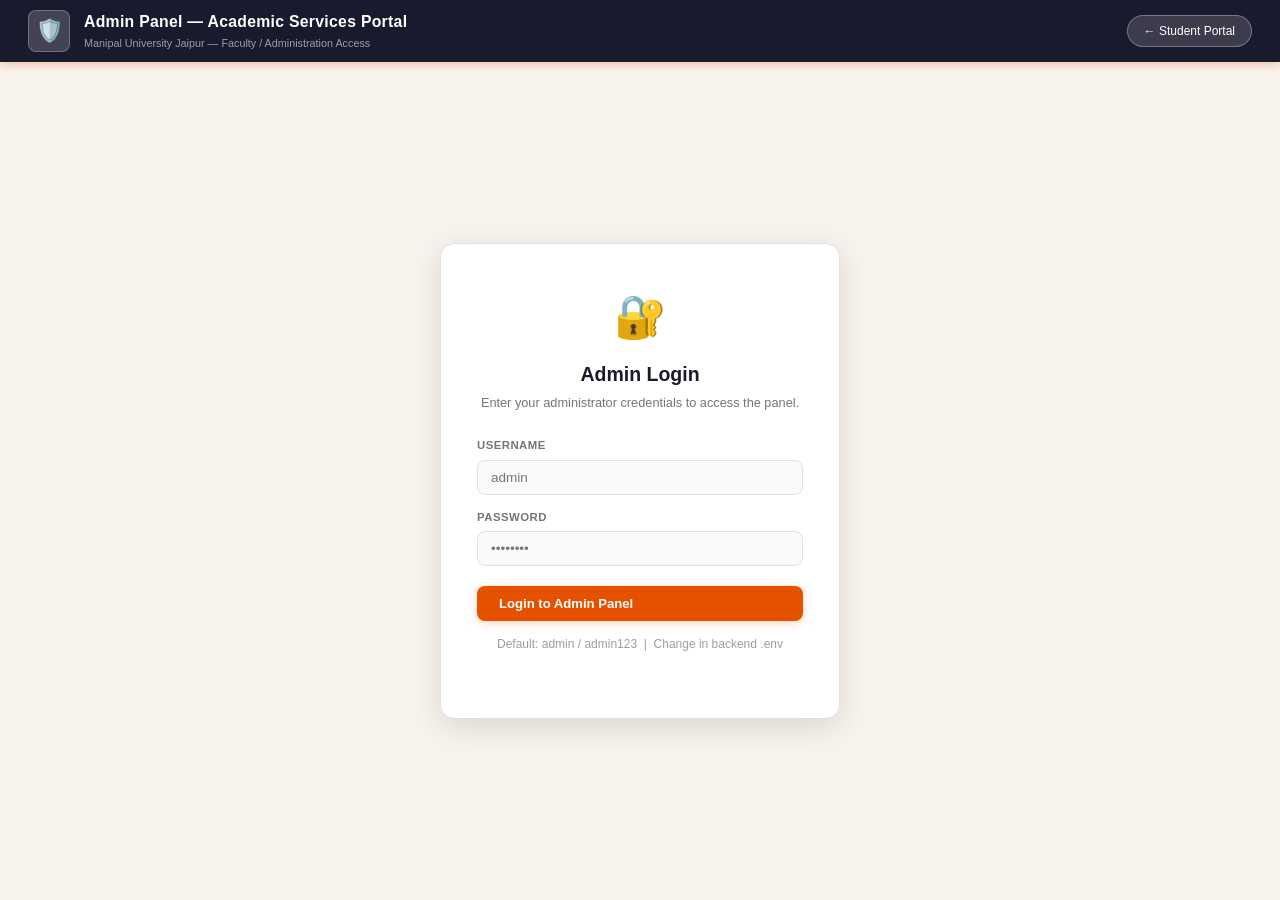
==== frontend/admin.html @ 8937852a "v2: Add Internship Module, Admin Panel, MUJ email validation" ====
<!DOCTYPE html>
<html lang="en">
<head>
  <meta charset="UTF-8"/>
  <meta name="viewport" content="width=device-width, initial-scale=1.0"/>
  <title>Admin Panel — Academic Services Portal</title>
  <link rel="stylesheet" href="css/style.css"/>
  <style>
    /* ── ADMIN-SPECIFIC STYLES ─────────────────────── */
    .admin-header { background: #1A1A2E; }
    .admin-header .header-title h1 { color: #fff; }
    .admin-header .header-title p  { color: rgba(255,255,255,0.7); }

    .login-wrap {
      min-height: calc(100vh - 62px);
      display: flex; align-items: center; justify-content: center;
      background: #F9F3EE;
    }
    .login-card {
      background: #fff; border-radius: 14px;
      padding: 40px 36px; width: 100%; max-width: 400px;
      box-shadow: 0 8px 32px rgba(0,0,0,0.12);
      border: 1px solid #E0E0E0;
    }
    .login-card .login-icon { font-size: 2.8rem; text-align: center; margin-bottom: 10px; }
    .login-card h2 { text-align:center; color: #1A1A2E; font-size: 1.3rem; margin-bottom: 4px; }
    .login-card p  { text-align:center; color: #757575; font-size: 0.85rem; margin-bottom: 24px; }

    .admin-layout { display: flex; height: calc(100vh - 62px); }

    .admin-sidebar {
      width: 220px; min-width: 220px;
      background: #1A1A2E;
      display: flex; flex-direction: column;
    }
    .admin-nav-section {
      font-size: 0.65rem; text-transform: uppercase;
      letter-spacing: 1.2px; color: rgba(255,255,255,0.4);
      font-weight: 700; padding: 16px 18px 4px;
    }
    .admin-nav-item {
      display: flex; align-items: center; gap: 10px;
      padding: 11px 18px; cursor: pointer;
      color: rgba(255,255,255,0.65);
      font-size: 0.86rem; font-weight: 500;
      border-left: 3px solid transparent;
      transition: all 0.15s;
    }
    .admin-nav-item:hover { background: rgba(255,255,255,0.08); color: #fff; }
    .admin-nav-item.active {
      background: rgba(230,81,0,0.2);
      color: #FF6D00; border-left-color: #E65100;
      font-weight: 600;
    }
    .admin-nav-item .nav-icon { font-size: 1rem; width: 20px; text-align: center; }

    .admin-logout {
      margin-top: auto; padding: 16px 18px;
      border-top: 1px solid rgba(255,255,255,0.1);
    }

    .admin-main { flex:1; overflow-y:auto; padding: 28px 32px; background: #F9F3EE; }
    .admin-page { display: none; }
    .admin-page.active { display: block; animation: fadeIn 0.2s ease; }

    /* Stats */
    .stats-grid-6 { display: grid; grid-template-columns: repeat(3,1fr); gap: 14px; margin-bottom: 22px; }
    .stat-card-dark {
      background: #1A1A2E; color: #fff;
      border-radius: 10px; padding: 18px 14px; text-align: center;
    }
    .stat-card-dark .stat-number { color: #FF6D00; font-size: 2rem; font-weight: 800; }
    .stat-card-dark .stat-label  { font-size: 0.76rem; color: rgba(255,255,255,0.6); margin-top: 5px; }

    /* Filter bar */
    .filter-bar {
      display: flex; gap: 10px; flex-wrap: wrap;
      align-items: center; margin-bottom: 16px;
    }
    .filter-bar select, .filter-bar input {
      padding: 7px 11px; border: 1.5px solid #E0E0E0;
      border-radius: 6px; font-size: 0.86rem;
      background: #fff; outline: none; font-family: inherit;
    }
    .filter-bar select:focus, .filter-bar input:focus { border-color: #E65100; }

    /* Applications table */
    .app-table { width: 100%; border-collapse: collapse; font-size: 0.85rem; }
    .app-table th {
      background: #1A1A2E; color: #fff;
      padding: 10px 14px; text-align: left;
      font-weight: 600; font-size: 0.78rem;
      text-transform: uppercase; letter-spacing: 0.5px;
    }
    .app-table td { padding: 10px 14px; border-bottom: 1px solid #F0F0F0; vertical-align: middle; }
    .app-table tr:hover td { background: #FFF3E0; }
    .app-table tr:last-child td { border-bottom: none; }

    .type-chip {
      display: inline-block; padding: 2px 8px;
      border-radius: 4px; font-size: 0.72rem; font-weight: 700;
    }
    .chip-LOR        { background:#E3F2FD; color:#1565C0; }
    .chip-Bonafide   { background:#F3E5F5; color:#6A1B9A; }
    .chip-Internship { background:#E8F5E9; color:#2E7D32; }

    /* Review modal */
    .review-form { display: flex; flex-direction: column; gap: 14px; margin-top: 12px; }
    .review-form textarea {
      border: 1.5px solid #E0E0E0; border-radius: 6px;
      padding: 9px 12px; font-size: 0.9rem; font-family: inherit;
      resize: vertical; min-height: 80px; outline: none;
    }
    .review-form textarea:focus { border-color: #E65100; }
    .review-btns { display: flex; gap: 10px; justify-content: flex-end; flex-wrap: wrap; }

    .btn-approve { background: #2E7D32; color: #fff; }
    .btn-approve:hover { background: #1B5E20; }
    .btn-reject  { background: #C62828; color: #fff; }
    .btn-reject:hover  { background: #B71C1C; }

    /* Student table */
    .student-table { width:100%; border-collapse:collapse; font-size:0.85rem; }
    .student-table th {
      background:#E65100; color:#fff; padding:10px 14px;
      text-align:left; font-size:0.78rem; text-transform:uppercase; letter-spacing:0.5px;
    }
    .student-table td { padding:10px 14px; border-bottom:1px solid #F0F0F0; }
    .student-table tr:hover td { background:#FFF3E0; }

    .no-data { text-align:center; padding:40px 20px; color:#9E9E9E; font-size:0.9rem; }
  </style>
</head>
<body>

<!-- HEADER -->
<header class="header admin-header">
  <div class="header-brand">
    <div class="header-icon">🛡️</div>
    <div class="header-title">
      <h1>Admin Panel — Academic Services Portal</h1>
      <p>Manipal University Jaipur — Faculty / Administration Access</p>
    </div>
  </div>
  <div class="header-user">
    <a href="index.html" style="text-decoration:none;">
      <div class="user-pill">← Student Portal</div>
    </a>
    <div class="user-pill" id="adminUserPill" style="display:none;">👤 admin</div>
  </div>
</header>

<!-- LOGIN SCREEN -->
<div id="loginScreen" class="login-wrap">
  <div class="login-card">
    <div class="login-icon">🔐</div>
    <h2>Admin Login</h2>
    <p>Enter your administrator credentials to access the panel.</p>
    <div class="form-group" style="margin-bottom:14px;">
      <label for="adminUser">Username</label>
      <input type="text" id="adminUser" placeholder="admin" autocomplete="username"/>
    </div>
    <div class="form-group" style="margin-bottom:20px;">
      <label for="adminPass">Password</label>
      <input type="password" id="adminPass" placeholder="••••••••" autocomplete="current-password"
             onkeydown="if(event.key==='Enter') AdminApp.login()"/>
    </div>
    <div id="loginErr" class="alert alert-error" style="display:none;margin-bottom:14px;">
      <span class="alert-icon">❌</span><div id="loginErrMsg">Invalid credentials.</div>
    </div>
    <button class="btn btn-primary" style="width:100%;" onclick="AdminApp.login()">Login to Admin Panel</button>
    <p style="text-align:center;margin-top:14px;font-size:0.8rem;color:#9E9E9E;">
      Default: admin / admin123 &nbsp;|&nbsp; Change in backend .env
    </p>
  </div>
</div>

<!-- ADMIN PANEL (shown after login) -->
<div id="adminPanel" style="display:none;">
  <div class="admin-layout">

    <!-- ADMIN SIDEBAR -->
    <aside class="admin-sidebar">
      <div class="admin-nav-section">Dashboard</div>
      <div class="admin-nav-item active" id="anav-dashboard" onclick="AdminApp.navigate('dashboard')">
        <span class="nav-icon">📊</span> Overview
      </div>

      <div class="admin-nav-section">Applications</div>
      <div class="admin-nav-item" id="anav-all" onclick="AdminApp.navigate('all')">
        <span class="nav-icon">🗂️</span> All Applications
      </div>
      <div class="admin-nav-item" id="anav-lor" onclick="AdminApp.navigate('lor')">
        <span class="nav-icon">📄</span> LOR Requests
      </div>
      <div class="admin-nav-item" id="anav-bonafide" onclick="AdminApp.navigate('bonafide')">
        <span class="nav-icon">📜</span> Bonafide Requests
      </div>
      <div class="admin-nav-item" id="anav-internship" onclick="AdminApp.navigate('internship')">
        <span class="nav-icon">💼</span> Internship Requests
      </div>

      <div class="admin-nav-section">Students</div>
      <div class="admin-nav-item" id="anav-students" onclick="AdminApp.navigate('students')">
        <span class="nav-icon">👥</span> Registered Students
      </div>

      <div class="admin-logout">
        <button class="btn btn-outline btn-sm" style="width:100%;" onclick="AdminApp.logout()">🚪 Logout</button>
      </div>
    </aside>

    <!-- ADMIN MAIN -->
    <main class="admin-main">

      <!-- DASHBOARD -->
      <div class="admin-page active" id="apage-dashboard">
        <div class="page-header">
          <h2>📊 Overview</h2>
          <p>Summary of all academic service applications.</p>
        </div>
        <div class="stats-grid-6" id="dashStats">
          <div class="stat-card-dark"><div class="stat-number" id="ds-students">—</div><div class="stat-label">Registered Students</div></div>
          <div class="stat-card-dark"><div class="stat-number" id="ds-total">—</div><div class="stat-label">Total Applications</div></div>
          <div class="stat-card-dark"><div class="stat-number" id="ds-pending">—</div><div class="stat-label">Pending</div></div>
          <div class="stat-card-dark"><div class="stat-number" id="ds-approved">—</div><div class="stat-label">Approved</div></div>
          <div class="stat-card-dark"><div class="stat-number" id="ds-rejected">—</div><div class="stat-label">Rejected</div></div>
          <div class="stat-card-dark"><div class="stat-number" id="ds-lor">—</div><div class="stat-label">LOR Applications</div></div>
        </div>
        <div class="card">
          <div class="card-title"><span class="ct-icon">🕐</span>Recent Applications</div>
          <div id="dashRecentApps"><p class="no-data">Loading…</p></div>
        </div>
      </div>

      <!-- ALL APPLICATIONS -->
      <div class="admin-page" id="apage-all">
        <div class="page-header">
          <h2>🗂️ All Applications</h2>
          <p>View and manage all submitted applications across all service types.</p>
        </div>
        <div class="card">
          <div class="filter-bar">
            <select id="filter-type" onchange="AdminApp.loadApps()">
              <option value="">All Types</option>
              <option value="LOR">LOR</option>
              <option value="Bonafide">Bonafide</option>
              <option value="Internship">Internship</option>
            </select>
            <select id="filter-status" onchange="AdminApp.loadApps()">
              <option value="">All Statuses</option>
              <option value="Pending">Pending</option>
              <option value="Approved">Approved</option>
              <option value="Rejected">Rejected</option>
            </select>
            <select id="filter-dept" onchange="AdminApp.loadApps()">
              <option value="">All Departments</option>
              <option value="CSE">CSE</option>
              <option value="CCE">CCE</option>
              <option value="ECE">ECE</option>
            </select>
            <button class="btn btn-outline btn-sm" onclick="AdminApp.loadApps()">🔄 Refresh</button>
          </div>
          <div style="overflow-x:auto;" id="appsTableWrap">
            <p class="no-data">Loading applications…</p>
          </div>
        </div>
      </div>

      <!-- LOR PAGE -->
      <div class="admin-page" id="apage-lor">
        <div class="page-header"><h2>📄 LOR Requests</h2><p>Manage Letter of Recommendation applications.</p></div>
        <div class="card">
          <div style="overflow-x:auto;" id="lorTableWrap"><p class="no-data">Loading…</p></div>
        </div>
      </div>

      <!-- BONAFIDE PAGE -->
      <div class="admin-page" id="apage-bonafide">
        <div class="page-header"><h2>📜 Bonafide Requests</h2><p>Manage Bonafide Certificate requests.</p></div>
        <div class="card">
          <div style="overflow-x:auto;" id="bonTableWrap"><p class="no-data">Loading…</p></div>
        </div>
      </div>

      <!-- INTERNSHIP PAGE -->
      <div class="admin-page" id="apage-internship">
        <div class="page-header"><h2>💼 Internship Requests</h2><p>Manage Internship Approval applications.</p></div>
        <div class="card">
          <div style="overflow-x:auto;" id="intTableWrap"><p class="no-data">Loading…</p></div>
        </div>
      </div>

      <!-- STUDENTS PAGE -->
      <div class="admin-page" id="apage-students">
        <div class="page-header"><h2>👥 Registered Students</h2><p>All students with verified profiles.</p></div>
        <div class="card">
          <div style="overflow-x:auto;" id="studentsTableWrap"><p class="no-data">Loading…</p></div>
        </div>
      </div>

    </main>
  </div>
</div>

<!-- REVIEW MODAL -->
<div class="modal-overlay" id="reviewModal" onclick="if(event.target===this) closeReviewModal()">
  <div class="modal" style="max-width:520px;">
    <div class="modal-header">
      <h3 id="reviewModalTitle">Review Application</h3>
      <button class="modal-close" onclick="closeReviewModal()">✕</button>
    </div>
    <div id="reviewDetails" style="margin-bottom:14px;font-size:0.88rem;color:#555;"></div>
    <div class="review-form">
      <label style="font-size:0.76rem;font-weight:700;color:#757575;text-transform:uppercase;letter-spacing:0.4px;">
        Admin Remarks (optional)
      </label>
      <textarea id="adminRemarks" placeholder="Add a note for the student (e.g. reason for rejection, instructions, etc.)"></textarea>
      <div class="review-btns">
        <button class="btn btn-ghost btn-sm" onclick="closeReviewModal()">Cancel</button>
        <button class="btn btn-reject btn-sm" onclick="AdminApp.submitReview('Rejected')">✗ Reject</button>
        <button class="btn btn-approve btn-sm" onclick="AdminApp.submitReview('Approved')">✓ Approve</button>
      </div>
    </div>
  </div>
</div>

<div id="toast"></div>

<script>
const API_BASE = "http://localhost:5000/api";

// ── Simple API calls ────────────────────────────────────────
async function apiCall(method, path, body=null) {
  const opts = { method, headers:{"Content-Type":"application/json"}, credentials:"include" };
  if (body) opts.body = JSON.stringify(body);
  try {
    const res  = await fetch(API_BASE + path, opts);
    const data = await res.json();
    return { ok: res.ok, data };
  } catch(e) {
    return { ok: false, data: { message: "Backend not reachable. Make sure Flask is running." } };
  }
}

// ── Toast ────────────────────────────────────────────────────
function showToast(msg, type="info") {
  const el = document.getElementById("toast");
  const icons = {success:"✅",error:"❌",warning:"⚠️",info:"ℹ️"};
  el.innerHTML = `<span>${icons[type]||""}</span> ${msg}`;
  el.className = `t-${type}`;
  el.classList.add("show");
  setTimeout(() => el.classList.remove("show"), 4000);
}

// ── Review Modal ─────────────────────────────────────────────
let _reviewApp = null;

function openReviewModal(app) {
  _reviewApp = app;
  document.getElementById("reviewModalTitle").textContent = `Review — ${app.application_id}`;
  document.getElementById("adminRemarks").value = app.admin_remarks || "";

  let details = `<strong>Student:</strong> ${app.student_name} &bull; ${app.department}<br/>
    <strong>Type:</strong> ${app.type} &bull; <strong>Current Status:</strong>
    <span class="status-pill status-${app.status}">${app.status}</span><br/>
    <strong>Submitted:</strong> ${app.submitted_on}<br/>`;
  if (app.type === "LOR")
    details += `<strong>Faculty:</strong> ${app.faculty_name} &bull; ${app.purpose}`;
  else if (app.type === "Bonafide")
    details += `<strong>Purpose:</strong> ${app.purpose}`;
  else if (app.type === "Internship")
    details += `<strong>Company:</strong> ${app.company_name} &bull; ${app.internship_role}`;

  document.getElementById("reviewDetails").innerHTML = details;
  document.getElementById("reviewModal").classList.add("open");
}

function closeReviewModal() {
  document.getElementById("reviewModal").classList.remove("open");
  _reviewApp = null;
}

// ── Status pill helper ───────────────────────────────────────
function statusPill(s) {
  return `<span class="status-pill status-${s}">${s}</span>`;
}

// ── Build applications table ─────────────────────────────────
function buildAppsTable(apps) {
  if (!apps.length) return `<p class="no-data">No applications found.</p>`;
  return `<table class="app-table">
    <thead><tr>
      <th>App ID</th><th>Type</th><th>Student</th>
      <th>Dept</th><th>Details</th><th>Submitted</th>
      <th>Status</th><th>Action</th>
    </tr></thead>
    <tbody>
    ${apps.map(a => {
      const detail = a.type==="LOR"
        ? a.faculty_name
        : a.type==="Bonafide"
          ? a.purpose
          : a.company_name + " · " + a.internship_role;
      return `<tr>
        <td style="font-family:monospace;font-size:0.8rem;">${a.application_id}</td>
        <td><span class="type-chip chip-${a.type}">${a.type}</span></td>
        <td>${a.student_name}</td>
        <td>${a.department}</td>
        <td style="max-width:160px;overflow:hidden;text-overflow:ellipsis;white-space:nowrap;" title="${detail}">${detail}</td>
        <td style="font-size:0.78rem;color:#757575;">${a.submitted_on}</td>
        <td>${statusPill(a.status)}</td>
        <td>
          <button class="btn btn-primary btn-sm"
            onclick='openReviewModal(${JSON.stringify(a).replace(/'/g,"&#39;")})'>
            Review
          </button>
        </td>
      </tr>`;
    }).join("")}
    </tbody>
  </table>`;
}

// ── Build students table ─────────────────────────────────────
function buildStudentsTable(students) {
  if (!students.length) return `<p class="no-data">No registered students yet.</p>`;
  return `<table class="student-table">
    <thead><tr>
      <th>Registration ID</th><th>Name</th><th>Program</th>
      <th>Dept</th><th>CGPA</th><th>College Email</th><th>Registered On</th>
    </tr></thead>
    <tbody>
    ${students.map(s => `<tr>
      <td style="font-family:monospace;">${s.registration_id}</td>
      <td>${s.full_name}</td>
      <td>${s.program_type}</td>
      <td>${s.department}</td>
      <td>${s.cgpa}</td>
      <td style="font-size:0.82rem;">${s.college_email}</td>
      <td style="font-size:0.78rem;color:#757575;">${s.created_at}</td>
    </tr>`).join("")}
    </tbody>
  </table>`;
}

// ── AdminApp ─────────────────────────────────────────────────
const AdminApp = {
  async login() {
    const username = document.getElementById("adminUser").value.trim();
    const password = document.getElementById("adminPass").value.trim();
    document.getElementById("loginErr").style.display = "none";

    const { ok, data } = await apiCall("POST", "/admin/login", { username, password });
    if (ok) {
      document.getElementById("loginScreen").style.display = "none";
      document.getElementById("adminPanel").style.display  = "block";
      document.getElementById("adminUserPill").style.display = "flex";
      document.getElementById("adminUserPill").textContent = "👤 " + username;
      this.navigate("dashboard");
    } else {
      document.getElementById("loginErr").style.display = "flex";
      document.getElementById("loginErrMsg").textContent = data.message || "Invalid credentials.";
    }
  },

  async logout() {
    await apiCall("POST", "/admin/logout");
    document.getElementById("adminPanel").style.display  = "none";
    document.getElementById("loginScreen").style.display = "flex";
    document.getElementById("adminUserPill").style.display = "none";
    document.getElementById("adminUser").value = "";
    document.getElementById("adminPass").value = "";
  },

  navigate(page) {
    document.querySelectorAll(".admin-page").forEach(p => p.classList.remove("active"));
    document.querySelectorAll(".admin-nav-item").forEach(n => n.classList.remove("active"));
    const pg = document.getElementById("apage-" + page);
    const nv = document.getElementById("anav-" + page);
    if (pg) pg.classList.add("active");
    if (nv) nv.classList.add("active");

    if (page === "dashboard")  this.loadDashboard();
    if (page === "all")        this.loadApps();
    if (page === "lor")        this.loadTypeApps("lor", "lorTableWrap", "LOR");
    if (page === "bonafide")   this.loadTypeApps("bonafide", "bonTableWrap", "Bonafide");
    if (page === "internship") this.loadTypeApps("internship", "intTableWrap", "Internship");
    if (page === "students")   this.loadStudents();
  },

  async loadDashboard() {
    const { ok, data } = await apiCall("GET", "/admin/dashboard");
    if (!ok) { showToast(data.message || "Failed to load dashboard.", "error"); return; }
    document.getElementById("ds-students").textContent  = data.total_students;
    document.getElementById("ds-total").textContent     = data.total_applications;
    document.getElementById("ds-pending").textContent   = data.pending;
    document.getElementById("ds-approved").textContent  = data.approved;
    document.getElementById("ds-rejected").textContent  = data.rejected;
    document.getElementById("ds-lor").textContent       = data.lor_count;

    // Load recent apps
    const r = await apiCall("GET", "/admin/applications");
    const recent = r.ok ? r.data.applications.slice(0, 5) : [];
    document.getElementById("dashRecentApps").innerHTML =
      recent.length ? buildAppsTable(recent) : `<p class="no-data">No applications yet.</p>`;
  },

  async loadApps() {
    const type   = document.getElementById("filter-type")?.value   || "";
    const status = document.getElementById("filter-status")?.value || "";
    const dept   = document.getElementById("filter-dept")?.value   || "";
    let query    = "";
    const params = [];
    if (type)   params.push(`type=${type}`);
    if (status) params.push(`status=${status}`);
    if (dept)   params.push(`department=${dept}`);
    if (params.length) query = "?" + params.join("&");

    const { ok, data } = await apiCall("GET", `/admin/applications${query}`);
    document.getElementById("appsTableWrap").innerHTML = ok
      ? buildAppsTable(data.applications)
      : `<p class="no-data">${data.message}</p>`;
  },

  async loadTypeApps(type, wrapperId, typeLabel) {
    const { ok, data } = await apiCall("GET", `/admin/applications?type=${typeLabel}`);
    document.getElementById(wrapperId).innerHTML = ok
      ? buildAppsTable(data.applications)
      : `<p class="no-data">${data.message}</p>`;
  },

  async loadStudents() {
    const { ok, data } = await apiCall("GET", "/admin/students");
    document.getElementById("studentsTableWrap").innerHTML = ok
      ? buildStudentsTable(data.students)
      : `<p class="no-data">${data.message}</p>`;
  },

  async submitReview(status) {
    if (!_reviewApp) return;
    const remarks = document.getElementById("adminRemarks").value.trim();
    const payload = {
      application_id: _reviewApp.application_id,
      type:           _reviewApp.type,
      status,
      remarks,
    };
    const { ok, data } = await apiCall("POST", "/admin/review", payload);
    if (ok) {
      showToast(`Application ${_reviewApp.application_id} ${status}!`,
        status === "Approved" ? "success" : "warning");
      closeReviewModal();
      // Refresh current page
      const activePage = document.querySelector(".admin-nav-item.active");
      if (activePage) activePage.click();
    } else {
      showToast(data.message || "Review failed.", "error");
    }
  }
};

// Enter key on login
document.getElementById("adminUser").addEventListener("keydown", e => {
  if (e.key === "Enter") AdminApp.login();
});
</script>
</body>
</html>
---- frontend/css/style.css ----
/* ============================================================
   style.css — Student Academic Services Portal
   Theme: Orange (#E65100) + White only
   ============================================================ */

:root {
  --orange:        #E65100;
  --orange-hover:  #BF360C;
  --orange-light:  #FF6D00;
  --orange-pale:   #FFF3E0;
  --orange-mid:    #FFE0B2;
  --orange-border: #FFCC80;
  --white:         #FFFFFF;
  --bg:            #F9F3EE;
  --surface:       #FFFFFF;
  --border:        #E0E0E0;
  --text:          #212121;
  --text-muted:    #757575;
  --text-light:    #9E9E9E;
  --success-bg:    #E8F5E9;
  --success-text:  #1B5E20;
  --success-border:#A5D6A7;
  --error-bg:      #FFEBEE;
  --error-text:    #B71C1C;
  --error-border:  #EF9A9A;
  --warn-bg:       #FFF8E1;
  --warn-text:     #E65100;
  --warn-border:   #FFE082;
  --radius:        8px;
  --radius-lg:     12px;
  --shadow-sm:     0 1px 4px rgba(0,0,0,0.07);
  --shadow:        0 2px 10px rgba(0,0,0,0.10);
  --shadow-lg:     0 8px 30px rgba(0,0,0,0.12);
  --transition:    all 0.18s ease;
}

*, *::before, *::after { box-sizing: border-box; margin: 0; padding: 0; }

html, body {
  height: 100%;
  font-family: 'Segoe UI', -apple-system, BlinkMacSystemFont, 'Roboto', Arial, sans-serif;
  background: var(--bg);
  color: var(--text);
  font-size: 15px;
  line-height: 1.55;
}

::-webkit-scrollbar { width: 6px; }
::-webkit-scrollbar-track { background: #f1f1f1; }
::-webkit-scrollbar-thumb { background: var(--orange-mid); border-radius: 3px; }

/* ── HEADER ────────────────────────────────────────── */
.header {
  position: sticky; top: 0; z-index: 200;
  background: var(--orange);
  height: 62px;
  display: flex; align-items: center;
  justify-content: space-between;
  padding: 0 28px;
  box-shadow: 0 2px 10px rgba(230,81,0,0.35);
}
.header-brand { display: flex; align-items: center; gap: 14px; }
.header-icon {
  width: 42px; height: 42px;
  background: rgba(255,255,255,0.18);
  border-radius: var(--radius);
  display: flex; align-items: center; justify-content: center;
  font-size: 22px;
  border: 1px solid rgba(255,255,255,0.25);
}
.header-title { color: #fff; }
.header-title h1 { font-size: 1.05rem; font-weight: 700; letter-spacing: 0.3px; }
.header-title p  { font-size: 0.72rem; opacity: 0.82; margin-top: 1px; }
.header-user { display: flex; align-items: center; gap: 10px; }
.user-pill {
  background: rgba(255,255,255,0.15);
  border: 1px solid rgba(255,255,255,0.3);
  color: #fff;
  padding: 6px 16px;
  border-radius: 20px;
  font-size: 0.8rem;
  cursor: pointer;
  transition: var(--transition);
  display: flex; align-items: center; gap: 7px;
}
.user-pill:hover { background: rgba(255,255,255,0.25); }
.user-pill.verified {
  background: rgba(255,255,255,0.9);
  color: var(--orange);
  font-weight: 600;
}

/* ── LAYOUT ────────────────────────────────────────── */
.layout { display: flex; height: calc(100vh - 62px); }

/* ── SIDEBAR ───────────────────────────────────────── */
.sidebar {
  width: 240px; min-width: 240px;
  background: var(--surface);
  border-right: 1px solid var(--border);
  display: flex; flex-direction: column;
  overflow-y: auto;
}
.sidebar-section {
  font-size: 0.68rem;
  text-transform: uppercase;
  letter-spacing: 1.1px;
  color: var(--text-light);
  font-weight: 700;
  padding: 16px 20px 5px;
}
.nav-item {
  display: flex; align-items: center; gap: 11px;
  padding: 11px 20px;
  cursor: pointer;
  color: var(--text-muted);
  font-size: 0.875rem;
  font-weight: 500;
  border-left: 3px solid transparent;
  transition: var(--transition);
  user-select: none;
}
.nav-item:hover:not(.locked) { background: var(--orange-pale); color: var(--orange); }
.nav-item.active {
  background: var(--orange-pale);
  color: var(--orange);
  border-left-color: var(--orange);
  font-weight: 600;
}
.nav-item.locked { opacity: 0.40; cursor: not-allowed; }
.nav-item .nav-icon  { font-size: 1.05rem; width: 22px; text-align: center; flex-shrink: 0; }
.nav-item .nav-label { flex: 1; }
.nav-item .lock-icon { font-size: 0.75rem; color: var(--text-light); }

/* ── MAIN CONTENT ───────────────────────────────────── */
.main-content {
  flex: 1;
  overflow-y: auto;
  padding: 30px 36px;
  background: var(--bg);
}
.page { display: none; }
.page.active { display: block; animation: fadeIn 0.2s ease; }

@keyframes fadeIn {
  from { opacity: 0; transform: translateY(6px); }
  to   { opacity: 1; transform: translateY(0); }
}

/* ── PAGE HEADER ────────────────────────────────────── */
.page-header { margin-bottom: 24px; }
.page-header h2 {
  font-size: 1.45rem; font-weight: 700;
  color: var(--orange);
  display: flex; align-items: center; gap: 10px;
}
.page-header p { font-size: 0.875rem; color: var(--text-muted); margin-top: 4px; }

/* ── CARDS ──────────────────────────────────────────── */
.card {
  background: var(--surface);
  border: 1px solid var(--border);
  border-radius: var(--radius-lg);
  padding: 24px;
  margin-bottom: 20px;
  box-shadow: var(--shadow-sm);
}
.card-title {
  font-size: 0.95rem; font-weight: 700;
  color: var(--text);
  margin-bottom: 18px;
  display: flex; align-items: center; gap: 8px;
  padding-bottom: 12px;
  border-bottom: 1px solid var(--border);
}
.card-title .ct-icon { color: var(--orange); font-size: 1.05rem; }

/* ── LOCKED GATE ────────────────────────────────────── */
.locked-gate {
  background: var(--orange-pale);
  border: 2px dashed var(--orange-border);
  border-radius: var(--radius-lg);
  padding: 48px 32px;
  text-align: center;
  color: var(--orange);
}
.locked-gate .lg-icon { font-size: 3rem; margin-bottom: 12px; }
.locked-gate h3  { font-size: 1.1rem; font-weight: 700; margin-bottom: 8px; }
.locked-gate p   { font-size: 0.875rem; color: var(--text-muted); margin-bottom: 20px; line-height: 1.6; }

/* ── PROFILE HERO ───────────────────────────────────── */
.profile-hero {
  background: linear-gradient(135deg, var(--orange) 0%, #FF8F00 100%);
  border-radius: var(--radius-lg);
  padding: 22px 26px;
  color: #fff;
  display: flex; align-items: center; gap: 18px;
  margin-bottom: 22px;
  box-shadow: 0 4px 16px rgba(230,81,0,0.3);
}
.hero-avatar {
  width: 56px; height: 56px;
  background: rgba(255,255,255,0.22);
  border-radius: 50%;
  display: flex; align-items: center; justify-content: center;
  font-size: 1.6rem; font-weight: 700;
  border: 2px solid rgba(255,255,255,0.35);
  flex-shrink: 0;
}
.hero-info h3 { font-size: 1.15rem; font-weight: 700; }
.hero-info p  { font-size: 0.82rem; opacity: 0.88; margin-top: 2px; }
.hero-tags    { display: flex; gap: 10px; flex-wrap: wrap; margin-top: 8px; }
.hero-tag {
  background: rgba(255,255,255,0.18);
  padding: 3px 12px;
  border-radius: 12px;
  font-size: 0.76rem;
  border: 1px solid rgba(255,255,255,0.25);
}

/* ── STATS GRID ─────────────────────────────────────── */
.stats-grid {
  display: grid;
  grid-template-columns: repeat(3, 1fr);
  gap: 16px;
  margin-bottom: 22px;
}
.stat-card {
  background: var(--surface);
  border: 1px solid var(--border);
  border-radius: var(--radius-lg);
  padding: 20px 16px;
  text-align: center;
  box-shadow: var(--shadow-sm);
}
.stat-number { font-size: 2.1rem; font-weight: 800; color: var(--orange); line-height: 1; }
.stat-label  { font-size: 0.78rem; color: var(--text-muted); margin-top: 6px; font-weight: 500; }

/* ── QUICK ACTIONS ──────────────────────────────────── */
.quick-actions { display: flex; gap: 12px; flex-wrap: wrap; }

/* ── FORMS ──────────────────────────────────────────── */
.form-grid   { display: grid; grid-template-columns: 1fr 1fr; gap: 18px; }
.form-group  { display: flex; flex-direction: column; gap: 5px; }
.fg-full     { grid-column: 1 / -1; }

label {
  font-size: 0.76rem; font-weight: 700;
  color: var(--text-muted);
  text-transform: uppercase;
  letter-spacing: 0.45px;
}
.required-star { color: var(--orange); }

input, select, textarea {
  border: 1.5px solid var(--border);
  border-radius: var(--radius);
  padding: 9px 13px;
  font-size: 0.9rem;
  font-family: inherit;
  color: var(--text);
  background: #FAFAFA;
  outline: none;
  transition: var(--transition);
}
input:focus, select:focus, textarea:focus {
  border-color: var(--orange);
  background: #fff;
  box-shadow: 0 0 0 3px rgba(230,81,0,0.08);
}
input.is-error, select.is-error, textarea.is-error {
  border-color: #E53935;
  background: #fff5f5;
}
input:disabled, select:disabled, textarea:disabled {
  background: #f5f5f5;
  color: var(--text-muted);
  cursor: not-allowed;
}
textarea { resize: vertical; min-height: 90px; }
.field-err { font-size: 0.76rem; color: #E53935; margin-top: 2px; min-height: 14px; }

/* ── BUTTONS ────────────────────────────────────────── */
.btn {
  display: inline-flex; align-items: center; gap: 7px;
  padding: 10px 22px;
  border: none; border-radius: var(--radius);
  font-size: 0.875rem; font-weight: 600;
  cursor: pointer; transition: var(--transition);
  font-family: inherit; white-space: nowrap;
}
.btn:disabled { opacity: 0.5; cursor: not-allowed; pointer-events: none; }
.btn-primary {
  background: var(--orange); color: #fff;
  box-shadow: 0 2px 8px rgba(230,81,0,0.25);
}
.btn-primary:hover { background: var(--orange-hover); box-shadow: 0 3px 12px rgba(230,81,0,0.35); }
.btn-outline {
  background: #fff; color: var(--orange);
  border: 1.5px solid var(--orange);
}
.btn-outline:hover { background: var(--orange-pale); }
.btn-ghost { background: transparent; color: var(--text-muted); }
.btn-ghost:hover { background: #f0f0f0; color: var(--text); }
.btn-sm { padding: 6px 14px; font-size: 0.8rem; }

.form-actions {
  display: flex; gap: 10px; justify-content: flex-end;
  margin-top: 22px; padding-top: 18px;
  border-top: 1px solid var(--border);
}

/* ── ALERTS ─────────────────────────────────────────── */
.alert {
  display: flex; align-items: flex-start; gap: 11px;
  padding: 13px 16px;
  border-radius: var(--radius);
  font-size: 0.875rem;
  margin-bottom: 18px;
  line-height: 1.5;
}
.alert-icon { font-size: 1rem; flex-shrink: 0; margin-top: 1px; }
.alert-info    { background: #E3F2FD; color: #0D47A1; border: 1px solid #90CAF9; }
.alert-success { background: var(--success-bg); color: var(--success-text); border: 1px solid var(--success-border); }
.alert-warning { background: var(--orange-pale); color: var(--warn-text); border: 1px solid var(--orange-border); }
.alert-error   { background: var(--error-bg); color: var(--error-text); border: 1px solid var(--error-border); }

/* ── APPLICATION CARDS ──────────────────────────────── */
.app-list { display: flex; flex-direction: column; gap: 12px; }
.app-card {
  background: var(--surface);
  border: 1px solid var(--border);
  border-radius: var(--radius-lg);
  padding: 16px 20px;
  display: flex; align-items: center; justify-content: space-between; gap: 16px;
  transition: var(--transition);
  cursor: pointer;
}
.app-card:hover { border-color: var(--orange-border); box-shadow: var(--shadow); }
.app-card-left { flex: 1; }
.app-type-badge {
  display: inline-block;
  font-size: 0.72rem; font-weight: 700;
  text-transform: uppercase; letter-spacing: 0.5px;
  padding: 2px 8px; border-radius: 4px; margin-bottom: 5px;
}
.app-type-LOR      { background: #E3F2FD; color: #1565C0; }
.app-type-Bonafide { background: #F3E5F5; color: #6A1B9A; }
.app-card-id   { font-size: 0.76rem; color: var(--text-muted); font-family: monospace; margin-bottom: 4px; }
.app-card-name { font-weight: 600; font-size: 0.92rem; }
.app-card-meta { font-size: 0.8rem; color: var(--text-muted); margin-top: 3px; }
.app-card-right { text-align: right; flex-shrink: 0; }

.status-pill {
  display: inline-block;
  padding: 4px 13px; border-radius: 12px;
  font-size: 0.76rem; font-weight: 700;
}
.status-Pending  { background: var(--warn-bg);    color: #E65100; border: 1px solid var(--warn-border); }
.status-Approved { background: var(--success-bg); color: #2E7D32; border: 1px solid var(--success-border); }
.status-Rejected { background: var(--error-bg);   color: #C62828; border: 1px solid var(--error-border); }

/* ── MODAL ──────────────────────────────────────────── */
.modal-overlay {
  position: fixed; inset: 0;
  background: rgba(0,0,0,0.45);
  display: flex; align-items: center; justify-content: center;
  z-index: 1000;
  visibility: hidden; opacity: 0;
  transition: opacity 0.2s;
}
.modal-overlay.open { visibility: visible; opacity: 1; }
.modal {
  background: var(--surface);
  border-radius: var(--radius-lg);
  width: 90%; max-width: 500px;
  padding: 28px;
  box-shadow: var(--shadow-lg);
  transform: translateY(10px);
  transition: transform 0.2s;
}
.modal-overlay.open .modal { transform: translateY(0); }
.modal-header {
  display: flex; align-items: center; justify-content: space-between;
  margin-bottom: 18px;
}
.modal-header h3 { color: var(--orange); font-size: 1.05rem; font-weight: 700; }
.modal-close {
  background: none; border: none; cursor: pointer;
  font-size: 1.2rem; color: var(--text-muted); padding: 4px;
  border-radius: 4px; transition: var(--transition);
}
.modal-close:hover { background: #f0f0f0; color: var(--text); }
.detail-table { width: 100%; border-collapse: collapse; font-size: 0.875rem; }
.detail-table tr:not(:last-child) td { padding-bottom: 12px; }
.detail-table td:first-child {
  color: var(--text-muted); font-weight: 600;
  width: 42%; padding-right: 14px; vertical-align: top;
}

/* ── TOAST ──────────────────────────────────────────── */
#toast {
  position: fixed; bottom: 28px; right: 28px;
  padding: 13px 20px;
  border-radius: var(--radius);
  font-size: 0.875rem; font-weight: 500;
  color: #fff;
  z-index: 9999;
  max-width: 360px;
  box-shadow: var(--shadow-lg);
  transform: translateY(30px); opacity: 0;
  transition: all 0.3s ease;
  pointer-events: none;
  display: flex; align-items: center; gap: 9px;
}
#toast.show { transform: translateY(0); opacity: 1; }
#toast.t-success { background: #2E7D32; }
#toast.t-error   { background: #C62828; }
#toast.t-warning { background: var(--orange); }
#toast.t-info    { background: #1565C0; }

/* ── EMPTY STATE ────────────────────────────────────── */
.empty-state { text-align: center; padding: 40px 20px; color: var(--text-muted); }
.empty-state .es-icon { font-size: 2.5rem; margin-bottom: 10px; opacity: 0.5; }
.empty-state p { font-size: 0.88rem; }

/* ── RESPONSIVE ─────────────────────────────────────── */
@media (max-width: 800px) {
  .sidebar { display: none; }
  .main-content { padding: 20px 16px; }
  .form-grid { grid-template-columns: 1fr; }
  .stats-grid { grid-template-columns: 1fr 1fr; }
}
@media (max-width: 500px) {
  .stats-grid { grid-template-columns: 1fr; }
  .header { padding: 0 16px; }
  .header-title h1 { font-size: 0.9rem; }
}
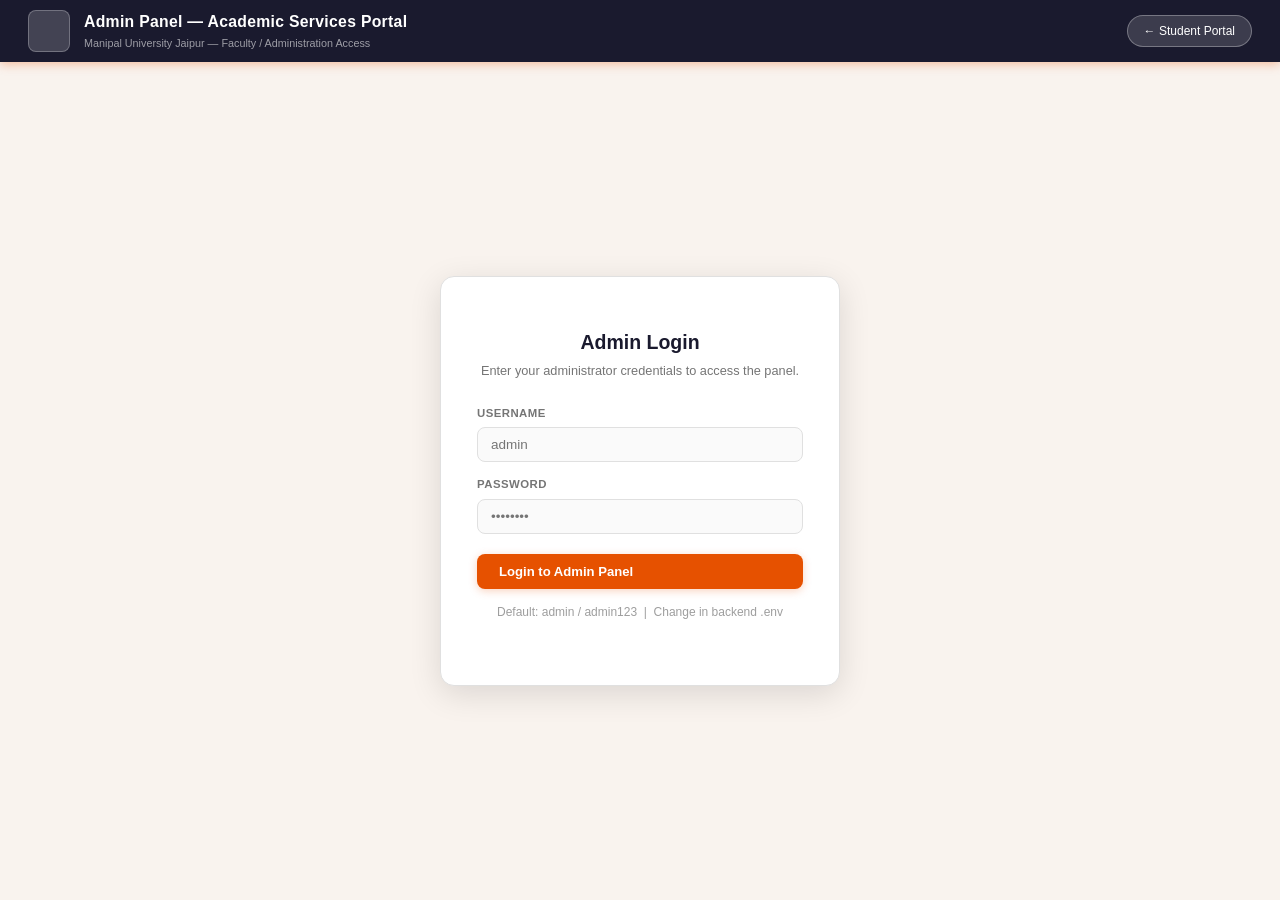
==== commit df34c064: "v3: Scheduled 3-day reminders, remove emojis, extensible email registry" ====
--- a/frontend/admin.html
+++ b/frontend/admin.html
@@ -1,328 +1,328 @@
 <!DOCTYPE html>
 <html lang="en">
 <head>
-  <meta charset="UTF-8"/>
-  <meta name="viewport" content="width=device-width, initial-scale=1.0"/>
-  <title>Admin Panel — Academic Services Portal</title>
-  <link rel="stylesheet" href="css/style.css"/>
-  <style>
-    /* ── ADMIN-SPECIFIC STYLES ─────────────────────── */
-    .admin-header { background: #1A1A2E; }
-    .admin-header .header-title h1 { color: #fff; }
-    .admin-header .header-title p  { color: rgba(255,255,255,0.7); }
-
-    .login-wrap {
-      min-height: calc(100vh - 62px);
-      display: flex; align-items: center; justify-content: center;
-      background: #F9F3EE;
-    }
-    .login-card {
-      background: #fff; border-radius: 14px;
-      padding: 40px 36px; width: 100%; max-width: 400px;
-      box-shadow: 0 8px 32px rgba(0,0,0,0.12);
-      border: 1px solid #E0E0E0;
-    }
-    .login-card .login-icon { font-size: 2.8rem; text-align: center; margin-bottom: 10px; }
-    .login-card h2 { text-align:center; color: #1A1A2E; font-size: 1.3rem; margin-bottom: 4px; }
-    .login-card p  { text-align:center; color: #757575; font-size: 0.85rem; margin-bottom: 24px; }
-
-    .admin-layout { display: flex; height: calc(100vh - 62px); }
-
-    .admin-sidebar {
-      width: 220px; min-width: 220px;
-      background: #1A1A2E;
-      display: flex; flex-direction: column;
-    }
-    .admin-nav-section {
-      font-size: 0.65rem; text-transform: uppercase;
-      letter-spacing: 1.2px; color: rgba(255,255,255,0.4);
-      font-weight: 700; padding: 16px 18px 4px;
-    }
-    .admin-nav-item {
-      display: flex; align-items: center; gap: 10px;
-      padding: 11px 18px; cursor: pointer;
-      color: rgba(255,255,255,0.65);
-      font-size: 0.86rem; font-weight: 500;
-      border-left: 3px solid transparent;
-      transition: all 0.15s;
-    }
-    .admin-nav-item:hover { background: rgba(255,255,255,0.08); color: #fff; }
-    .admin-nav-item.active {
-      background: rgba(230,81,0,0.2);
-      color: #FF6D00; border-left-color: #E65100;
-      font-weight: 600;
-    }
-    .admin-nav-item .nav-icon { font-size: 1rem; width: 20px; text-align: center; }
-
-    .admin-logout {
-      margin-top: auto; padding: 16px 18px;
-      border-top: 1px solid rgba(255,255,255,0.1);
-    }
-
-    .admin-main { flex:1; overflow-y:auto; padding: 28px 32px; background: #F9F3EE; }
-    .admin-page { display: none; }
-    .admin-page.active { display: block; animation: fadeIn 0.2s ease; }
-
-    /* Stats */
-    .stats-grid-6 { display: grid; grid-template-columns: repeat(3,1fr); gap: 14px; margin-bottom: 22px; }
-    .stat-card-dark {
-      background: #1A1A2E; color: #fff;
-      border-radius: 10px; padding: 18px 14px; text-align: center;
-    }
-    .stat-card-dark .stat-number { color: #FF6D00; font-size: 2rem; font-weight: 800; }
-    .stat-card-dark .stat-label  { font-size: 0.76rem; color: rgba(255,255,255,0.6); margin-top: 5px; }
-
-    /* Filter bar */
-    .filter-bar {
-      display: flex; gap: 10px; flex-wrap: wrap;
-      align-items: center; margin-bottom: 16px;
-    }
-    .filter-bar select, .filter-bar input {
-      padding: 7px 11px; border: 1.5px solid #E0E0E0;
-      border-radius: 6px; font-size: 0.86rem;
-      background: #fff; outline: none; font-family: inherit;
-    }
-    .filter-bar select:focus, .filter-bar input:focus { border-color: #E65100; }
-
-    /* Applications table */
-    .app-table { width: 100%; border-collapse: collapse; font-size: 0.85rem; }
-    .app-table th {
-      background: #1A1A2E; color: #fff;
-      padding: 10px 14px; text-align: left;
-      font-weight: 600; font-size: 0.78rem;
-      text-transform: uppercase; letter-spacing: 0.5px;
-    }
-    .app-table td { padding: 10px 14px; border-bottom: 1px solid #F0F0F0; vertical-align: middle; }
-    .app-table tr:hover td { background: #FFF3E0; }
-    .app-table tr:last-child td { border-bottom: none; }
-
-    .type-chip {
-      display: inline-block; padding: 2px 8px;
-      border-radius: 4px; font-size: 0.72rem; font-weight: 700;
-    }
-    .chip-LOR        { background:#E3F2FD; color:#1565C0; }
-    .chip-Bonafide   { background:#F3E5F5; color:#6A1B9A; }
-    .chip-Internship { background:#E8F5E9; color:#2E7D32; }
-
-    /* Review modal */
-    .review-form { display: flex; flex-direction: column; gap: 14px; margin-top: 12px; }
-    .review-form textarea {
-      border: 1.5px solid #E0E0E0; border-radius: 6px;
-      padding: 9px 12px; font-size: 0.9rem; font-family: inherit;
-      resize: vertical; min-height: 80px; outline: none;
-    }
-    .review-form textarea:focus { border-color: #E65100; }
-    .review-btns { display: flex; gap: 10px; justify-content: flex-end; flex-wrap: wrap; }
-
-    .btn-approve { background: #2E7D32; color: #fff; }
-    .btn-approve:hover { background: #1B5E20; }
-    .btn-reject  { background: #C62828; color: #fff; }
-    .btn-reject:hover  { background: #B71C1C; }
-
-    /* Student table */
-    .student-table { width:100%; border-collapse:collapse; font-size:0.85rem; }
-    .student-table th {
-      background:#E65100; color:#fff; padding:10px 14px;
-      text-align:left; font-size:0.78rem; text-transform:uppercase; letter-spacing:0.5px;
-    }
-    .student-table td { padding:10px 14px; border-bottom:1px solid #F0F0F0; }
-    .student-table tr:hover td { background:#FFF3E0; }
-
-    .no-data { text-align:center; padding:40px 20px; color:#9E9E9E; font-size:0.9rem; }
-  </style>
+ <meta charset="UTF-8"/>
+ <meta name="viewport" content="width=device-width, initial-scale=1.0"/>
+ <title>Admin Panel — Academic Services Portal</title>
+ <link rel="stylesheet" href="css/style.css"/>
+ <style>
+ /* ADMIN-SPECIFIC STYLES */
+ .admin-header { background: #1A1A2E; }
+ .admin-header .header-title h1 { color: #fff; }
+ .admin-header .header-title p { color: rgba(255,255,255,0.7); }
+
+ .login-wrap {
+ min-height: calc(100vh - 62px);
+ display: flex; align-items: center; justify-content: center;
+ background: #F9F3EE;
+ }
+ .login-card {
+ background: #fff; border-radius: 14px;
+ padding: 40px 36px; width: 100%; max-width: 400px;
+ box-shadow: 0 8px 32px rgba(0,0,0,0.12);
+ border: 1px solid #E0E0E0;
+ }
+ .login-card .login-icon { font-size: 2.8rem; text-align: center; margin-bottom: 10px; }
+ .login-card h2 { text-align:center; color: #1A1A2E; font-size: 1.3rem; margin-bottom: 4px; }
+ .login-card p { text-align:center; color: #757575; font-size: 0.85rem; margin-bottom: 24px; }
+
+ .admin-layout { display: flex; height: calc(100vh - 62px); }
+
+ .admin-sidebar {
+ width: 220px; min-width: 220px;
+ background: #1A1A2E;
+ display: flex; flex-direction: column;
+ }
+ .admin-nav-section {
+ font-size: 0.65rem; text-transform: uppercase;
+ letter-spacing: 1.2px; color: rgba(255,255,255,0.4);
+ font-weight: 700; padding: 16px 18px 4px;
+ }
+ .admin-nav-item {
+ display: flex; align-items: center; gap: 10px;
+ padding: 11px 18px; cursor: pointer;
+ color: rgba(255,255,255,0.65);
+ font-size: 0.86rem; font-weight: 500;
+ border-left: 3px solid transparent;
+ transition: all 0.15s;
+ }
+ .admin-nav-item:hover { background: rgba(255,255,255,0.08); color: #fff; }
+ .admin-nav-item.active {
+ background: rgba(230,81,0,0.2);
+ color: #FF6D00; border-left-color: #E65100;
+ font-weight: 600;
+ }
+ .admin-nav-item .nav-icon { font-size: 1rem; width: 20px; text-align: center; }
+
+ .admin-logout {
+ margin-top: auto; padding: 16px 18px;
+ border-top: 1px solid rgba(255,255,255,0.1);
+ }
+
+ .admin-main { flex:1; overflow-y:auto; padding: 28px 32px; background: #F9F3EE; }
+ .admin-page { display: none; }
+ .admin-page.active { display: block; animation: fadeIn 0.2s ease; }
+
+ /* Stats */
+ .stats-grid-6 { display: grid; grid-template-columns: repeat(3,1fr); gap: 14px; margin-bottom: 22px; }
+ .stat-card-dark {
+ background: #1A1A2E; color: #fff;
+ border-radius: 10px; padding: 18px 14px; text-align: center;
+ }
+ .stat-card-dark .stat-number { color: #FF6D00; font-size: 2rem; font-weight: 800; }
+ .stat-card-dark .stat-label { font-size: 0.76rem; color: rgba(255,255,255,0.6); margin-top: 5px; }
+
+ /* Filter bar */
+ .filter-bar {
+ display: flex; gap: 10px; flex-wrap: wrap;
+ align-items: center; margin-bottom: 16px;
+ }
+ .filter-bar select, .filter-bar input {
+ padding: 7px 11px; border: 1.5px solid #E0E0E0;
+ border-radius: 6px; font-size: 0.86rem;
+ background: #fff; outline: none; font-family: inherit;
+ }
+ .filter-bar select:focus, .filter-bar input:focus { border-color: #E65100; }
+
+ /* Applications table */
+ .app-table { width: 100%; border-collapse: collapse; font-size: 0.85rem; }
+ .app-table th {
+ background: #1A1A2E; color: #fff;
+ padding: 10px 14px; text-align: left;
+ font-weight: 600; font-size: 0.78rem;
+ text-transform: uppercase; letter-spacing: 0.5px;
+ }
+ .app-table td { padding: 10px 14px; border-bottom: 1px solid #F0F0F0; vertical-align: middle; }
+ .app-table tr:hover td { background: #FFF3E0; }
+ .app-table tr:last-child td { border-bottom: none; }
+
+ .type-chip {
+ display: inline-block; padding: 2px 8px;
+ border-radius: 4px; font-size: 0.72rem; font-weight: 700;
+ }
+ .chip-LOR { background:#E3F2FD; color:#1565C0; }
+ .chip-Bonafide { background:#F3E5F5; color:#6A1B9A; }
+ .chip-Internship { background:#E8F5E9; color:#2E7D32; }
+
+ /* Review modal */
+ .review-form { display: flex; flex-direction: column; gap: 14px; margin-top: 12px; }
+ .review-form textarea {
+ border: 1.5px solid #E0E0E0; border-radius: 6px;
+ padding: 9px 12px; font-size: 0.9rem; font-family: inherit;
+ resize: vertical; min-height: 80px; outline: none;
+ }
+ .review-form textarea:focus { border-color: #E65100; }
+ .review-btns { display: flex; gap: 10px; justify-content: flex-end; flex-wrap: wrap; }
+
+ .btn-approve { background: #2E7D32; color: #fff; }
+ .btn-approve:hover { background: #1B5E20; }
+ .btn-reject { background: #C62828; color: #fff; }
+ .btn-reject:hover { background: #B71C1C; }
+
+ /* Student table */
+ .student-table { width:100%; border-collapse:collapse; font-size:0.85rem; }
+ .student-table th {
+ background:#E65100; color:#fff; padding:10px 14px;
+ text-align:left; font-size:0.78rem; text-transform:uppercase; letter-spacing:0.5px;
+ }
+ .student-table td { padding:10px 14px; border-bottom:1px solid #F0F0F0; }
+ .student-table tr:hover td { background:#FFF3E0; }
+
+ .no-data { text-align:center; padding:40px 20px; color:#9E9E9E; font-size:0.9rem; }
+ </style>
 </head>
 <body>
 
 <!-- HEADER -->
 <header class="header admin-header">
-  <div class="header-brand">
-    <div class="header-icon">🛡️</div>
-    <div class="header-title">
-      <h1>Admin Panel — Academic Services Portal</h1>
-      <p>Manipal University Jaipur — Faculty / Administration Access</p>
-    </div>
-  </div>
-  <div class="header-user">
-    <a href="index.html" style="text-decoration:none;">
-      <div class="user-pill">← Student Portal</div>
-    </a>
-    <div class="user-pill" id="adminUserPill" style="display:none;">👤 admin</div>
-  </div>
+ <div class="header-brand">
+ <div class="header-icon"></div>
+ <div class="header-title">
+ <h1>Admin Panel — Academic Services Portal</h1>
+ <p>Manipal University Jaipur — Faculty / Administration Access</p>
+ </div>
+ </div>
+ <div class="header-user">
+ <a href="index.html" style="text-decoration:none;">
+ <div class="user-pill">← Student Portal</div>
+ </a>
+ <div class="user-pill" id="adminUserPill" style="display:none;"> admin</div>
+ </div>
 </header>
 
 <!-- LOGIN SCREEN -->
 <div id="loginScreen" class="login-wrap">
-  <div class="login-card">
-    <div class="login-icon">🔐</div>
-    <h2>Admin Login</h2>
-    <p>Enter your administrator credentials to access the panel.</p>
-    <div class="form-group" style="margin-bottom:14px;">
-      <label for="adminUser">Username</label>
-      <input type="text" id="adminUser" placeholder="admin" autocomplete="username"/>
-    </div>
-    <div class="form-group" style="margin-bottom:20px;">
-      <label for="adminPass">Password</label>
-      <input type="password" id="adminPass" placeholder="••••••••" autocomplete="current-password"
-             onkeydown="if(event.key==='Enter') AdminApp.login()"/>
-    </div>
-    <div id="loginErr" class="alert alert-error" style="display:none;margin-bottom:14px;">
-      <span class="alert-icon">❌</span><div id="loginErrMsg">Invalid credentials.</div>
-    </div>
-    <button class="btn btn-primary" style="width:100%;" onclick="AdminApp.login()">Login to Admin Panel</button>
-    <p style="text-align:center;margin-top:14px;font-size:0.8rem;color:#9E9E9E;">
-      Default: admin / admin123 &nbsp;|&nbsp; Change in backend .env
-    </p>
-  </div>
+ <div class="login-card">
+ <div class="login-icon"></div>
+ <h2>Admin Login</h2>
+ <p>Enter your administrator credentials to access the panel.</p>
+ <div class="form-group" style="margin-bottom:14px;">
+ <label for="adminUser">Username</label>
+ <input type="text" id="adminUser" placeholder="admin" autocomplete="username"/>
+ </div>
+ <div class="form-group" style="margin-bottom:20px;">
+ <label for="adminPass">Password</label>
+ <input type="password" id="adminPass" placeholder="••••••••" autocomplete="current-password"
+ onkeydown="if(event.key==='Enter') AdminApp.login()"/>
+ </div>
+ <div id="loginErr" class="alert alert-error" style="display:none;margin-bottom:14px;">
+ <span class="alert-icon"></span><div id="loginErrMsg">Invalid credentials.</div>
+ </div>
+ <button class="btn btn-primary" style="width:100%;" onclick="AdminApp.login()">Login to Admin Panel</button>
+ <p style="text-align:center;margin-top:14px;font-size:0.8rem;color:#9E9E9E;">
+ Default: admin / admin123 &nbsp;|&nbsp; Change in backend .env
+ </p>
+ </div>
 </div>
 
 <!-- ADMIN PANEL (shown after login) -->
 <div id="adminPanel" style="display:none;">
-  <div class="admin-layout">
-
-    <!-- ADMIN SIDEBAR -->
-    <aside class="admin-sidebar">
-      <div class="admin-nav-section">Dashboard</div>
-      <div class="admin-nav-item active" id="anav-dashboard" onclick="AdminApp.navigate('dashboard')">
-        <span class="nav-icon">📊</span> Overview
-      </div>
-
-      <div class="admin-nav-section">Applications</div>
-      <div class="admin-nav-item" id="anav-all" onclick="AdminApp.navigate('all')">
-        <span class="nav-icon">🗂️</span> All Applications
-      </div>
-      <div class="admin-nav-item" id="anav-lor" onclick="AdminApp.navigate('lor')">
-        <span class="nav-icon">📄</span> LOR Requests
-      </div>
-      <div class="admin-nav-item" id="anav-bonafide" onclick="AdminApp.navigate('bonafide')">
-        <span class="nav-icon">📜</span> Bonafide Requests
-      </div>
-      <div class="admin-nav-item" id="anav-internship" onclick="AdminApp.navigate('internship')">
-        <span class="nav-icon">💼</span> Internship Requests
-      </div>
-
-      <div class="admin-nav-section">Students</div>
-      <div class="admin-nav-item" id="anav-students" onclick="AdminApp.navigate('students')">
-        <span class="nav-icon">👥</span> Registered Students
-      </div>
-
-      <div class="admin-logout">
-        <button class="btn btn-outline btn-sm" style="width:100%;" onclick="AdminApp.logout()">🚪 Logout</button>
-      </div>
-    </aside>
-
-    <!-- ADMIN MAIN -->
-    <main class="admin-main">
-
-      <!-- DASHBOARD -->
-      <div class="admin-page active" id="apage-dashboard">
-        <div class="page-header">
-          <h2>📊 Overview</h2>
-          <p>Summary of all academic service applications.</p>
-        </div>
-        <div class="stats-grid-6" id="dashStats">
-          <div class="stat-card-dark"><div class="stat-number" id="ds-students">—</div><div class="stat-label">Registered Students</div></div>
-          <div class="stat-card-dark"><div class="stat-number" id="ds-total">—</div><div class="stat-label">Total Applications</div></div>
-          <div class="stat-card-dark"><div class="stat-number" id="ds-pending">—</div><div class="stat-label">Pending</div></div>
-          <div class="stat-card-dark"><div class="stat-number" id="ds-approved">—</div><div class="stat-label">Approved</div></div>
-          <div class="stat-card-dark"><div class="stat-number" id="ds-rejected">—</div><div class="stat-label">Rejected</div></div>
-          <div class="stat-card-dark"><div class="stat-number" id="ds-lor">—</div><div class="stat-label">LOR Applications</div></div>
-        </div>
-        <div class="card">
-          <div class="card-title"><span class="ct-icon">🕐</span>Recent Applications</div>
-          <div id="dashRecentApps"><p class="no-data">Loading…</p></div>
-        </div>
-      </div>
-
-      <!-- ALL APPLICATIONS -->
-      <div class="admin-page" id="apage-all">
-        <div class="page-header">
-          <h2>🗂️ All Applications</h2>
-          <p>View and manage all submitted applications across all service types.</p>
-        </div>
-        <div class="card">
-          <div class="filter-bar">
-            <select id="filter-type" onchange="AdminApp.loadApps()">
-              <option value="">All Types</option>
-              <option value="LOR">LOR</option>
-              <option value="Bonafide">Bonafide</option>
-              <option value="Internship">Internship</option>
-            </select>
-            <select id="filter-status" onchange="AdminApp.loadApps()">
-              <option value="">All Statuses</option>
-              <option value="Pending">Pending</option>
-              <option value="Approved">Approved</option>
-              <option value="Rejected">Rejected</option>
-            </select>
-            <select id="filter-dept" onchange="AdminApp.loadApps()">
-              <option value="">All Departments</option>
-              <option value="CSE">CSE</option>
-              <option value="CCE">CCE</option>
-              <option value="ECE">ECE</option>
-            </select>
-            <button class="btn btn-outline btn-sm" onclick="AdminApp.loadApps()">🔄 Refresh</button>
-          </div>
-          <div style="overflow-x:auto;" id="appsTableWrap">
-            <p class="no-data">Loading applications…</p>
-          </div>
-        </div>
-      </div>
-
-      <!-- LOR PAGE -->
-      <div class="admin-page" id="apage-lor">
-        <div class="page-header"><h2>📄 LOR Requests</h2><p>Manage Letter of Recommendation applications.</p></div>
-        <div class="card">
-          <div style="overflow-x:auto;" id="lorTableWrap"><p class="no-data">Loading…</p></div>
-        </div>
-      </div>
-
-      <!-- BONAFIDE PAGE -->
-      <div class="admin-page" id="apage-bonafide">
-        <div class="page-header"><h2>📜 Bonafide Requests</h2><p>Manage Bonafide Certificate requests.</p></div>
-        <div class="card">
-          <div style="overflow-x:auto;" id="bonTableWrap"><p class="no-data">Loading…</p></div>
-        </div>
-      </div>
-
-      <!-- INTERNSHIP PAGE -->
-      <div class="admin-page" id="apage-internship">
-        <div class="page-header"><h2>💼 Internship Requests</h2><p>Manage Internship Approval applications.</p></div>
-        <div class="card">
-          <div style="overflow-x:auto;" id="intTableWrap"><p class="no-data">Loading…</p></div>
-        </div>
-      </div>
-
-      <!-- STUDENTS PAGE -->
-      <div class="admin-page" id="apage-students">
-        <div class="page-header"><h2>👥 Registered Students</h2><p>All students with verified profiles.</p></div>
-        <div class="card">
-          <div style="overflow-x:auto;" id="studentsTableWrap"><p class="no-data">Loading…</p></div>
-        </div>
-      </div>
-
-    </main>
-  </div>
+ <div class="admin-layout">
+
+ <!-- ADMIN SIDEBAR -->
+ <aside class="admin-sidebar">
+ <div class="admin-nav-section">Dashboard</div>
+ <div class="admin-nav-item active" id="anav-dashboard" onclick="AdminApp.navigate('dashboard')">
+ <span class="nav-icon"></span> Overview
+ </div>
+
+ <div class="admin-nav-section">Applications</div>
+ <div class="admin-nav-item" id="anav-all" onclick="AdminApp.navigate('all')">
+ <span class="nav-icon"></span> All Applications
+ </div>
+ <div class="admin-nav-item" id="anav-lor" onclick="AdminApp.navigate('lor')">
+ <span class="nav-icon"></span> LOR Requests
+ </div>
+ <div class="admin-nav-item" id="anav-bonafide" onclick="AdminApp.navigate('bonafide')">
+ <span class="nav-icon"></span> Bonafide Requests
+ </div>
+ <div class="admin-nav-item" id="anav-internship" onclick="AdminApp.navigate('internship')">
+ <span class="nav-icon"></span> Internship Requests
+ </div>
+
+ <div class="admin-nav-section">Students</div>
+ <div class="admin-nav-item" id="anav-students" onclick="AdminApp.navigate('students')">
+ <span class="nav-icon"></span> Registered Students
+ </div>
+
+ <div class="admin-logout">
+ <button class="btn btn-outline btn-sm" style="width:100%;" onclick="AdminApp.logout()"> Logout</button>
+ </div>
+ </aside>
+
+ <!-- ADMIN MAIN -->
+ <main class="admin-main">
+
+ <!-- DASHBOARD -->
+ <div class="admin-page active" id="apage-dashboard">
+ <div class="page-header">
+ <h2> Overview</h2>
+ <p>Summary of all academic service applications.</p>
+ </div>
+ <div class="stats-grid-6" id="dashStats">
+ <div class="stat-card-dark"><div class="stat-number" id="ds-students">—</div><div class="stat-label">Registered Students</div></div>
+ <div class="stat-card-dark"><div class="stat-number" id="ds-total">—</div><div class="stat-label">Total Applications</div></div>
+ <div class="stat-card-dark"><div class="stat-number" id="ds-pending">—</div><div class="stat-label">Pending</div></div>
+ <div class="stat-card-dark"><div class="stat-number" id="ds-approved">—</div><div class="stat-label">Approved</div></div>
+ <div class="stat-card-dark"><div class="stat-number" id="ds-rejected">—</div><div class="stat-label">Rejected</div></div>
+ <div class="stat-card-dark"><div class="stat-number" id="ds-lor">—</div><div class="stat-label">LOR Applications</div></div>
+ </div>
+ <div class="card">
+ <div class="card-title"><span class="ct-icon"></span>Recent Applications</div>
+ <div id="dashRecentApps"><p class="no-data">Loading…</p></div>
+ </div>
+ </div>
+
+ <!-- ALL APPLICATIONS -->
+ <div class="admin-page" id="apage-all">
+ <div class="page-header">
+ <h2> All Applications</h2>
+ <p>View and manage all submitted applications across all service types.</p>
+ </div>
+ <div class="card">
+ <div class="filter-bar">
+ <select id="filter-type" onchange="AdminApp.loadApps()">
+ <option value="">All Types</option>
+ <option value="LOR">LOR</option>
+ <option value="Bonafide">Bonafide</option>
+ <option value="Internship">Internship</option>
+ </select>
+ <select id="filter-status" onchange="AdminApp.loadApps()">
+ <option value="">All Statuses</option>
+ <option value="Pending">Pending</option>
+ <option value="Approved">Approved</option>
+ <option value="Rejected">Rejected</option>
+ </select>
+ <select id="filter-dept" onchange="AdminApp.loadApps()">
+ <option value="">All Departments</option>
+ <option value="CSE">CSE</option>
+ <option value="CCE">CCE</option>
+ <option value="ECE">ECE</option>
+ </select>
+ <button class="btn btn-outline btn-sm" onclick="AdminApp.loadApps()"> Refresh</button>
+ </div>
+ <div style="overflow-x:auto;" id="appsTableWrap">
+ <p class="no-data">Loading applications…</p>
+ </div>
+ </div>
+ </div>
+
+ <!-- LOR PAGE -->
+ <div class="admin-page" id="apage-lor">
+ <div class="page-header"><h2> LOR Requests</h2><p>Manage Letter of Recommendation applications.</p></div>
+ <div class="card">
+ <div style="overflow-x:auto;" id="lorTableWrap"><p class="no-data">Loading…</p></div>
+ </div>
+ </div>
+
+ <!-- BONAFIDE PAGE -->
+ <div class="admin-page" id="apage-bonafide">
+ <div class="page-header"><h2> Bonafide Requests</h2><p>Manage Bonafide Certificate requests.</p></div>
+ <div class="card">
+ <div style="overflow-x:auto;" id="bonTableWrap"><p class="no-data">Loading…</p></div>
+ </div>
+ </div>
+
+ <!-- INTERNSHIP PAGE -->
+ <div class="admin-page" id="apage-internship">
+ <div class="page-header"><h2> Internship Requests</h2><p>Manage Internship Approval applications.</p></div>
+ <div class="card">
+ <div style="overflow-x:auto;" id="intTableWrap"><p class="no-data">Loading…</p></div>
+ </div>
+ </div>
+
+ <!-- STUDENTS PAGE -->
+ <div class="admin-page" id="apage-students">
+ <div class="page-header"><h2> Registered Students</h2><p>All students with verified profiles.</p></div>
+ <div class="card">
+ <div style="overflow-x:auto;" id="studentsTableWrap"><p class="no-data">Loading…</p></div>
+ </div>
+ </div>
+
+ </main>
+ </div>
 </div>
 
 <!-- REVIEW MODAL -->
 <div class="modal-overlay" id="reviewModal" onclick="if(event.target===this) closeReviewModal()">
-  <div class="modal" style="max-width:520px;">
-    <div class="modal-header">
-      <h3 id="reviewModalTitle">Review Application</h3>
-      <button class="modal-close" onclick="closeReviewModal()">✕</button>
-    </div>
-    <div id="reviewDetails" style="margin-bottom:14px;font-size:0.88rem;color:#555;"></div>
-    <div class="review-form">
-      <label style="font-size:0.76rem;font-weight:700;color:#757575;text-transform:uppercase;letter-spacing:0.4px;">
-        Admin Remarks (optional)
-      </label>
-      <textarea id="adminRemarks" placeholder="Add a note for the student (e.g. reason for rejection, instructions, etc.)"></textarea>
-      <div class="review-btns">
-        <button class="btn btn-ghost btn-sm" onclick="closeReviewModal()">Cancel</button>
-        <button class="btn btn-reject btn-sm" onclick="AdminApp.submitReview('Rejected')">✗ Reject</button>
-        <button class="btn btn-approve btn-sm" onclick="AdminApp.submitReview('Approved')">✓ Approve</button>
-      </div>
-    </div>
-  </div>
+ <div class="modal" style="max-width:520px;">
+ <div class="modal-header">
+ <h3 id="reviewModalTitle">Review Application</h3>
+ <button class="modal-close" onclick="closeReviewModal()"></button>
+ </div>
+ <div id="reviewDetails" style="margin-bottom:14px;font-size:0.88rem;color:#555;"></div>
+ <div class="review-form">
+ <label style="font-size:0.76rem;font-weight:700;color:#757575;text-transform:uppercase;letter-spacing:0.4px;">
+ Admin Remarks (optional)
+ </label>
+ <textarea id="adminRemarks" placeholder="Add a note for the student (e.g. reason for rejection, instructions, etc.)"></textarea>
+ <div class="review-btns">
+ <button class="btn btn-ghost btn-sm" onclick="closeReviewModal()">Cancel</button>
+ <button class="btn btn-reject btn-sm" onclick="AdminApp.submitReview('Rejected')"> Reject</button>
+ <button class="btn btn-approve btn-sm" onclick="AdminApp.submitReview('Approved')"> Approve</button>
+ </div>
+ </div>
+ </div>
 </div>
 
 <div id="toast"></div>
@@ -330,239 +330,239 @@
 <script>
 const API_BASE = "http://localhost:5000/api";
 
-// ── Simple API calls ────────────────────────────────────────
+// Simple API calls 
 async function apiCall(method, path, body=null) {
-  const opts = { method, headers:{"Content-Type":"application/json"}, credentials:"include" };
-  if (body) opts.body = JSON.stringify(body);
-  try {
-    const res  = await fetch(API_BASE + path, opts);
-    const data = await res.json();
-    return { ok: res.ok, data };
-  } catch(e) {
-    return { ok: false, data: { message: "Backend not reachable. Make sure Flask is running." } };
-  }
-}
-
-// ── Toast ────────────────────────────────────────────────────
+ const opts = { method, headers:{"Content-Type":"application/json"}, credentials:"include" };
+ if (body) opts.body = JSON.stringify(body);
+ try {
+ const res = await fetch(API_BASE + path, opts);
+ const data = await res.json();
+ return { ok: res.ok, data };
+ } catch(e) {
+ return { ok: false, data: { message: "Backend not reachable. Make sure Flask is running." } };
+ }
+}
+
+// Toast 
 function showToast(msg, type="info") {
-  const el = document.getElementById("toast");
-  const icons = {success:"✅",error:"❌",warning:"⚠️",info:"ℹ️"};
-  el.innerHTML = `<span>${icons[type]||""}</span> ${msg}`;
-  el.className = `t-${type}`;
-  el.classList.add("show");
-  setTimeout(() => el.classList.remove("show"), 4000);
-}
-
-// ── Review Modal ─────────────────────────────────────────────
+ const el = document.getElementById("toast");
+ const icons = {success:"",error:"",warning:"",info:"ℹ"};
+ el.innerHTML = `<span>${icons[type]||""}</span> ${msg}`;
+ el.className = `t-${type}`;
+ el.classList.add("show");
+ setTimeout(() => el.classList.remove("show"), 4000);
+}
+
+// Review Modal 
 let _reviewApp = null;
 
 function openReviewModal(app) {
-  _reviewApp = app;
-  document.getElementById("reviewModalTitle").textContent = `Review — ${app.application_id}`;
-  document.getElementById("adminRemarks").value = app.admin_remarks || "";
-
-  let details = `<strong>Student:</strong> ${app.student_name} &bull; ${app.department}<br/>
-    <strong>Type:</strong> ${app.type} &bull; <strong>Current Status:</strong>
-    <span class="status-pill status-${app.status}">${app.status}</span><br/>
-    <strong>Submitted:</strong> ${app.submitted_on}<br/>`;
-  if (app.type === "LOR")
-    details += `<strong>Faculty:</strong> ${app.faculty_name} &bull; ${app.purpose}`;
-  else if (app.type === "Bonafide")
-    details += `<strong>Purpose:</strong> ${app.purpose}`;
-  else if (app.type === "Internship")
-    details += `<strong>Company:</strong> ${app.company_name} &bull; ${app.internship_role}`;
-
-  document.getElementById("reviewDetails").innerHTML = details;
-  document.getElementById("reviewModal").classList.add("open");
+ _reviewApp = app;
+ document.getElementById("reviewModalTitle").textContent = `Review — ${app.application_id}`;
+ document.getElementById("adminRemarks").value = app.admin_remarks || "";
+
+ let details = `<strong>Student:</strong> ${app.student_name} &bull; ${app.department}<br/>
+ <strong>Type:</strong> ${app.type} &bull; <strong>Current Status:</strong>
+ <span class="status-pill status-${app.status}">${app.status}</span><br/>
+ <strong>Submitted:</strong> ${app.submitted_on}<br/>`;
+ if (app.type === "LOR")
+ details += `<strong>Faculty:</strong> ${app.faculty_name} &bull; ${app.purpose}`;
+ else if (app.type === "Bonafide")
+ details += `<strong>Purpose:</strong> ${app.purpose}`;
+ else if (app.type === "Internship")
+ details += `<strong>Company:</strong> ${app.company_name} &bull; ${app.internship_role}`;
+
+ document.getElementById("reviewDetails").innerHTML = details;
+ document.getElementById("reviewModal").classList.add("open");
 }
 
 function closeReviewModal() {
-  document.getElementById("reviewModal").classList.remove("open");
-  _reviewApp = null;
-}
-
-// ── Status pill helper ───────────────────────────────────────
+ document.getElementById("reviewModal").classList.remove("open");
+ _reviewApp = null;
+}
+
+// Status pill helper 
 function statusPill(s) {
-  return `<span class="status-pill status-${s}">${s}</span>`;
-}
-
-// ── Build applications table ─────────────────────────────────
+ return `<span class="status-pill status-${s}">${s}</span>`;
+}
+
+// Build applications table 
 function buildAppsTable(apps) {
-  if (!apps.length) return `<p class="no-data">No applications found.</p>`;
-  return `<table class="app-table">
-    <thead><tr>
-      <th>App ID</th><th>Type</th><th>Student</th>
-      <th>Dept</th><th>Details</th><th>Submitted</th>
-      <th>Status</th><th>Action</th>
-    </tr></thead>
-    <tbody>
-    ${apps.map(a => {
-      const detail = a.type==="LOR"
-        ? a.faculty_name
-        : a.type==="Bonafide"
-          ? a.purpose
-          : a.company_name + " · " + a.internship_role;
-      return `<tr>
-        <td style="font-family:monospace;font-size:0.8rem;">${a.application_id}</td>
-        <td><span class="type-chip chip-${a.type}">${a.type}</span></td>
-        <td>${a.student_name}</td>
-        <td>${a.department}</td>
-        <td style="max-width:160px;overflow:hidden;text-overflow:ellipsis;white-space:nowrap;" title="${detail}">${detail}</td>
-        <td style="font-size:0.78rem;color:#757575;">${a.submitted_on}</td>
-        <td>${statusPill(a.status)}</td>
-        <td>
-          <button class="btn btn-primary btn-sm"
-            onclick='openReviewModal(${JSON.stringify(a).replace(/'/g,"&#39;")})'>
-            Review
-          </button>
-        </td>
-      </tr>`;
-    }).join("")}
-    </tbody>
-  </table>`;
-}
-
-// ── Build students table ─────────────────────────────────────
+ if (!apps.length) return `<p class="no-data">No applications found.</p>`;
+ return `<table class="app-table">
+ <thead><tr>
+ <th>App ID</th><th>Type</th><th>Student</th>
+ <th>Dept</th><th>Details</th><th>Submitted</th>
+ <th>Status</th><th>Action</th>
+ </tr></thead>
+ <tbody>
+ ${apps.map(a => {
+ const detail = a.type==="LOR"
+ ? a.faculty_name
+ : a.type==="Bonafide"
+ ? a.purpose
+ : a.company_name + " · " + a.internship_role;
+ return `<tr>
+ <td style="font-family:monospace;font-size:0.8rem;">${a.application_id}</td>
+ <td><span class="type-chip chip-${a.type}">${a.type}</span></td>
+ <td>${a.student_name}</td>
+ <td>${a.department}</td>
+ <td style="max-width:160px;overflow:hidden;text-overflow:ellipsis;white-space:nowrap;" title="${detail}">${detail}</td>
+ <td style="font-size:0.78rem;color:#757575;">${a.submitted_on}</td>
+ <td>${statusPill(a.status)}</td>
+ <td>
+ <button class="btn btn-primary btn-sm"
+ onclick='openReviewModal(${JSON.stringify(a).replace(/'/g,"&#39;")})'>
+ Review
+ </button>
+ </td>
+ </tr>`;
+ }).join("")}
+ </tbody>
+ </table>`;
+}
+
+// Build students table 
 function buildStudentsTable(students) {
-  if (!students.length) return `<p class="no-data">No registered students yet.</p>`;
-  return `<table class="student-table">
-    <thead><tr>
-      <th>Registration ID</th><th>Name</th><th>Program</th>
-      <th>Dept</th><th>CGPA</th><th>College Email</th><th>Registered On</th>
-    </tr></thead>
-    <tbody>
-    ${students.map(s => `<tr>
-      <td style="font-family:monospace;">${s.registration_id}</td>
-      <td>${s.full_name}</td>
-      <td>${s.program_type}</td>
-      <td>${s.department}</td>
-      <td>${s.cgpa}</td>
-      <td style="font-size:0.82rem;">${s.college_email}</td>
-      <td style="font-size:0.78rem;color:#757575;">${s.created_at}</td>
-    </tr>`).join("")}
-    </tbody>
-  </table>`;
-}
-
-// ── AdminApp ─────────────────────────────────────────────────
+ if (!students.length) return `<p class="no-data">No registered students yet.</p>`;
+ return `<table class="student-table">
+ <thead><tr>
+ <th>Registration ID</th><th>Name</th><th>Program</th>
+ <th>Dept</th><th>CGPA</th><th>College Email</th><th>Registered On</th>
+ </tr></thead>
+ <tbody>
+ ${students.map(s => `<tr>
+ <td style="font-family:monospace;">${s.registration_id}</td>
+ <td>${s.full_name}</td>
+ <td>${s.program_type}</td>
+ <td>${s.department}</td>
+ <td>${s.cgpa}</td>
+ <td style="font-size:0.82rem;">${s.college_email}</td>
+ <td style="font-size:0.78rem;color:#757575;">${s.created_at}</td>
+ </tr>`).join("")}
+ </tbody>
+ </table>`;
+}
+
+// AdminApp 
 const AdminApp = {
-  async login() {
-    const username = document.getElementById("adminUser").value.trim();
-    const password = document.getElementById("adminPass").value.trim();
-    document.getElementById("loginErr").style.display = "none";
-
-    const { ok, data } = await apiCall("POST", "/admin/login", { username, password });
-    if (ok) {
-      document.getElementById("loginScreen").style.display = "none";
-      document.getElementById("adminPanel").style.display  = "block";
-      document.getElementById("adminUserPill").style.display = "flex";
-      document.getElementById("adminUserPill").textContent = "👤 " + username;
-      this.navigate("dashboard");
-    } else {
-      document.getElementById("loginErr").style.display = "flex";
-      document.getElementById("loginErrMsg").textContent = data.message || "Invalid credentials.";
-    }
-  },
-
-  async logout() {
-    await apiCall("POST", "/admin/logout");
-    document.getElementById("adminPanel").style.display  = "none";
-    document.getElementById("loginScreen").style.display = "flex";
-    document.getElementById("adminUserPill").style.display = "none";
-    document.getElementById("adminUser").value = "";
-    document.getElementById("adminPass").value = "";
-  },
-
-  navigate(page) {
-    document.querySelectorAll(".admin-page").forEach(p => p.classList.remove("active"));
-    document.querySelectorAll(".admin-nav-item").forEach(n => n.classList.remove("active"));
-    const pg = document.getElementById("apage-" + page);
-    const nv = document.getElementById("anav-" + page);
-    if (pg) pg.classList.add("active");
-    if (nv) nv.classList.add("active");
-
-    if (page === "dashboard")  this.loadDashboard();
-    if (page === "all")        this.loadApps();
-    if (page === "lor")        this.loadTypeApps("lor", "lorTableWrap", "LOR");
-    if (page === "bonafide")   this.loadTypeApps("bonafide", "bonTableWrap", "Bonafide");
-    if (page === "internship") this.loadTypeApps("internship", "intTableWrap", "Internship");
-    if (page === "students")   this.loadStudents();
-  },
-
-  async loadDashboard() {
-    const { ok, data } = await apiCall("GET", "/admin/dashboard");
-    if (!ok) { showToast(data.message || "Failed to load dashboard.", "error"); return; }
-    document.getElementById("ds-students").textContent  = data.total_students;
-    document.getElementById("ds-total").textContent     = data.total_applications;
-    document.getElementById("ds-pending").textContent   = data.pending;
-    document.getElementById("ds-approved").textContent  = data.approved;
-    document.getElementById("ds-rejected").textContent  = data.rejected;
-    document.getElementById("ds-lor").textContent       = data.lor_count;
-
-    // Load recent apps
-    const r = await apiCall("GET", "/admin/applications");
-    const recent = r.ok ? r.data.applications.slice(0, 5) : [];
-    document.getElementById("dashRecentApps").innerHTML =
-      recent.length ? buildAppsTable(recent) : `<p class="no-data">No applications yet.</p>`;
-  },
-
-  async loadApps() {
-    const type   = document.getElementById("filter-type")?.value   || "";
-    const status = document.getElementById("filter-status")?.value || "";
-    const dept   = document.getElementById("filter-dept")?.value   || "";
-    let query    = "";
-    const params = [];
-    if (type)   params.push(`type=${type}`);
-    if (status) params.push(`status=${status}`);
-    if (dept)   params.push(`department=${dept}`);
-    if (params.length) query = "?" + params.join("&");
-
-    const { ok, data } = await apiCall("GET", `/admin/applications${query}`);
-    document.getElementById("appsTableWrap").innerHTML = ok
-      ? buildAppsTable(data.applications)
-      : `<p class="no-data">${data.message}</p>`;
-  },
-
-  async loadTypeApps(type, wrapperId, typeLabel) {
-    const { ok, data } = await apiCall("GET", `/admin/applications?type=${typeLabel}`);
-    document.getElementById(wrapperId).innerHTML = ok
-      ? buildAppsTable(data.applications)
-      : `<p class="no-data">${data.message}</p>`;
-  },
-
-  async loadStudents() {
-    const { ok, data } = await apiCall("GET", "/admin/students");
-    document.getElementById("studentsTableWrap").innerHTML = ok
-      ? buildStudentsTable(data.students)
-      : `<p class="no-data">${data.message}</p>`;
-  },
-
-  async submitReview(status) {
-    if (!_reviewApp) return;
-    const remarks = document.getElementById("adminRemarks").value.trim();
-    const payload = {
-      application_id: _reviewApp.application_id,
-      type:           _reviewApp.type,
-      status,
-      remarks,
-    };
-    const { ok, data } = await apiCall("POST", "/admin/review", payload);
-    if (ok) {
-      showToast(`Application ${_reviewApp.application_id} ${status}!`,
-        status === "Approved" ? "success" : "warning");
-      closeReviewModal();
-      // Refresh current page
-      const activePage = document.querySelector(".admin-nav-item.active");
-      if (activePage) activePage.click();
-    } else {
-      showToast(data.message || "Review failed.", "error");
-    }
-  }
+ async login() {
+ const username = document.getElementById("adminUser").value.trim();
+ const password = document.getElementById("adminPass").value.trim();
+ document.getElementById("loginErr").style.display = "none";
+
+ const { ok, data } = await apiCall("POST", "/admin/login", { username, password });
+ if (ok) {
+ document.getElementById("loginScreen").style.display = "none";
+ document.getElementById("adminPanel").style.display = "block";
+ document.getElementById("adminUserPill").style.display = "flex";
+ document.getElementById("adminUserPill").textContent = " " + username;
+ this.navigate("dashboard");
+ } else {
+ document.getElementById("loginErr").style.display = "flex";
+ document.getElementById("loginErrMsg").textContent = data.message || "Invalid credentials.";
+ }
+ },
+
+ async logout() {
+ await apiCall("POST", "/admin/logout");
+ document.getElementById("adminPanel").style.display = "none";
+ document.getElementById("loginScreen").style.display = "flex";
+ document.getElementById("adminUserPill").style.display = "none";
+ document.getElementById("adminUser").value = "";
+ document.getElementById("adminPass").value = "";
+ },
+
+ navigate(page) {
+ document.querySelectorAll(".admin-page").forEach(p => p.classList.remove("active"));
+ document.querySelectorAll(".admin-nav-item").forEach(n => n.classList.remove("active"));
+ const pg = document.getElementById("apage-" + page);
+ const nv = document.getElementById("anav-" + page);
+ if (pg) pg.classList.add("active");
+ if (nv) nv.classList.add("active");
+
+ if (page === "dashboard") this.loadDashboard();
+ if (page === "all") this.loadApps();
+ if (page === "lor") this.loadTypeApps("lor", "lorTableWrap", "LOR");
+ if (page === "bonafide") this.loadTypeApps("bonafide", "bonTableWrap", "Bonafide");
+ if (page === "internship") this.loadTypeApps("internship", "intTableWrap", "Internship");
+ if (page === "students") this.loadStudents();
+ },
+
+ async loadDashboard() {
+ const { ok, data } = await apiCall("GET", "/admin/dashboard");
+ if (!ok) { showToast(data.message || "Failed to load dashboard.", "error"); return; }
+ document.getElementById("ds-students").textContent = data.total_students;
+ document.getElementById("ds-total").textContent = data.total_applications;
+ document.getElementById("ds-pending").textContent = data.pending;
+ document.getElementById("ds-approved").textContent = data.approved;
+ document.getElementById("ds-rejected").textContent = data.rejected;
+ document.getElementById("ds-lor").textContent = data.lor_count;
+
+ // Load recent apps
+ const r = await apiCall("GET", "/admin/applications");
+ const recent = r.ok ? r.data.applications.slice(0, 5) : [];
+ document.getElementById("dashRecentApps").innerHTML =
+ recent.length ? buildAppsTable(recent) : `<p class="no-data">No applications yet.</p>`;
+ },
+
+ async loadApps() {
+ const type = document.getElementById("filter-type")?.value || "";
+ const status = document.getElementById("filter-status")?.value || "";
+ const dept = document.getElementById("filter-dept")?.value || "";
+ let query = "";
+ const params = [];
+ if (type) params.push(`type=${type}`);
+ if (status) params.push(`status=${status}`);
+ if (dept) params.push(`department=${dept}`);
+ if (params.length) query = "?" + params.join("&");
+
+ const { ok, data } = await apiCall("GET", `/admin/applications${query}`);
+ document.getElementById("appsTableWrap").innerHTML = ok
+ ? buildAppsTable(data.applications)
+ : `<p class="no-data">${data.message}</p>`;
+ },
+
+ async loadTypeApps(type, wrapperId, typeLabel) {
+ const { ok, data } = await apiCall("GET", `/admin/applications?type=${typeLabel}`);
+ document.getElementById(wrapperId).innerHTML = ok
+ ? buildAppsTable(data.applications)
+ : `<p class="no-data">${data.message}</p>`;
+ },
+
+ async loadStudents() {
+ const { ok, data } = await apiCall("GET", "/admin/students");
+ document.getElementById("studentsTableWrap").innerHTML = ok
+ ? buildStudentsTable(data.students)
+ : `<p class="no-data">${data.message}</p>`;
+ },
+
+ async submitReview(status) {
+ if (!_reviewApp) return;
+ const remarks = document.getElementById("adminRemarks").value.trim();
+ const payload = {
+ application_id: _reviewApp.application_id,
+ type: _reviewApp.type,
+ status,
+ remarks,
+ };
+ const { ok, data } = await apiCall("POST", "/admin/review", payload);
+ if (ok) {
+ showToast(`Application ${_reviewApp.application_id} ${status}!`,
+ status === "Approved" ? "success" : "warning");
+ closeReviewModal();
+ // Refresh current page
+ const activePage = document.querySelector(".admin-nav-item.active");
+ if (activePage) activePage.click();
+ } else {
+ showToast(data.message || "Review failed.", "error");
+ }
+ }
 };
 
 // Enter key on login
 document.getElementById("adminUser").addEventListener("keydown", e => {
-  if (e.key === "Enter") AdminApp.login();
+ if (e.key === "Enter") AdminApp.login();
 });
 </script>
 </body>
--- a/frontend/css/style.css
+++ b/frontend/css/style.css
@@ -1,303 +1,303 @@
 /* ============================================================
-   style.css — Student Academic Services Portal
-   Theme: Orange (#E65100) + White only
-   ============================================================ */
+ style.css — Student Academic Services Portal
+ Theme: Orange (#E65100) + White only
+ ============================================================ */
 
 :root {
-  --orange:        #E65100;
-  --orange-hover:  #BF360C;
-  --orange-light:  #FF6D00;
-  --orange-pale:   #FFF3E0;
-  --orange-mid:    #FFE0B2;
-  --orange-border: #FFCC80;
-  --white:         #FFFFFF;
-  --bg:            #F9F3EE;
-  --surface:       #FFFFFF;
-  --border:        #E0E0E0;
-  --text:          #212121;
-  --text-muted:    #757575;
-  --text-light:    #9E9E9E;
-  --success-bg:    #E8F5E9;
-  --success-text:  #1B5E20;
-  --success-border:#A5D6A7;
-  --error-bg:      #FFEBEE;
-  --error-text:    #B71C1C;
-  --error-border:  #EF9A9A;
-  --warn-bg:       #FFF8E1;
-  --warn-text:     #E65100;
-  --warn-border:   #FFE082;
-  --radius:        8px;
-  --radius-lg:     12px;
-  --shadow-sm:     0 1px 4px rgba(0,0,0,0.07);
-  --shadow:        0 2px 10px rgba(0,0,0,0.10);
-  --shadow-lg:     0 8px 30px rgba(0,0,0,0.12);
-  --transition:    all 0.18s ease;
+ --orange: #E65100;
+ --orange-hover: #BF360C;
+ --orange-light: #FF6D00;
+ --orange-pale: #FFF3E0;
+ --orange-mid: #FFE0B2;
+ --orange-border: #FFCC80;
+ --white: #FFFFFF;
+ --bg: #F9F3EE;
+ --surface: #FFFFFF;
+ --border: #E0E0E0;
+ --text: #212121;
+ --text-muted: #757575;
+ --text-light: #9E9E9E;
+ --success-bg: #E8F5E9;
+ --success-text: #1B5E20;
+ --success-border:#A5D6A7;
+ --error-bg: #FFEBEE;
+ --error-text: #B71C1C;
+ --error-border: #EF9A9A;
+ --warn-bg: #FFF8E1;
+ --warn-text: #E65100;
+ --warn-border: #FFE082;
+ --radius: 8px;
+ --radius-lg: 12px;
+ --shadow-sm: 0 1px 4px rgba(0,0,0,0.07);
+ --shadow: 0 2px 10px rgba(0,0,0,0.10);
+ --shadow-lg: 0 8px 30px rgba(0,0,0,0.12);
+ --transition: all 0.18s ease;
 }
 
 *, *::before, *::after { box-sizing: border-box; margin: 0; padding: 0; }
 
 html, body {
-  height: 100%;
-  font-family: 'Segoe UI', -apple-system, BlinkMacSystemFont, 'Roboto', Arial, sans-serif;
-  background: var(--bg);
-  color: var(--text);
-  font-size: 15px;
-  line-height: 1.55;
+ height: 100%;
+ font-family: 'Segoe UI', -apple-system, BlinkMacSystemFont, 'Roboto', Arial, sans-serif;
+ background: var(--bg);
+ color: var(--text);
+ font-size: 15px;
+ line-height: 1.55;
 }
 
 ::-webkit-scrollbar { width: 6px; }
 ::-webkit-scrollbar-track { background: #f1f1f1; }
 ::-webkit-scrollbar-thumb { background: var(--orange-mid); border-radius: 3px; }
 
-/* ── HEADER ────────────────────────────────────────── */
+/* HEADER */
 .header {
-  position: sticky; top: 0; z-index: 200;
-  background: var(--orange);
-  height: 62px;
-  display: flex; align-items: center;
-  justify-content: space-between;
-  padding: 0 28px;
-  box-shadow: 0 2px 10px rgba(230,81,0,0.35);
+ position: sticky; top: 0; z-index: 200;
+ background: var(--orange);
+ height: 62px;
+ display: flex; align-items: center;
+ justify-content: space-between;
+ padding: 0 28px;
+ box-shadow: 0 2px 10px rgba(230,81,0,0.35);
 }
 .header-brand { display: flex; align-items: center; gap: 14px; }
 .header-icon {
-  width: 42px; height: 42px;
-  background: rgba(255,255,255,0.18);
-  border-radius: var(--radius);
-  display: flex; align-items: center; justify-content: center;
-  font-size: 22px;
-  border: 1px solid rgba(255,255,255,0.25);
+ width: 42px; height: 42px;
+ background: rgba(255,255,255,0.18);
+ border-radius: var(--radius);
+ display: flex; align-items: center; justify-content: center;
+ font-size: 22px;
+ border: 1px solid rgba(255,255,255,0.25);
 }
 .header-title { color: #fff; }
 .header-title h1 { font-size: 1.05rem; font-weight: 700; letter-spacing: 0.3px; }
-.header-title p  { font-size: 0.72rem; opacity: 0.82; margin-top: 1px; }
+.header-title p { font-size: 0.72rem; opacity: 0.82; margin-top: 1px; }
 .header-user { display: flex; align-items: center; gap: 10px; }
 .user-pill {
-  background: rgba(255,255,255,0.15);
-  border: 1px solid rgba(255,255,255,0.3);
-  color: #fff;
-  padding: 6px 16px;
-  border-radius: 20px;
-  font-size: 0.8rem;
-  cursor: pointer;
-  transition: var(--transition);
-  display: flex; align-items: center; gap: 7px;
+ background: rgba(255,255,255,0.15);
+ border: 1px solid rgba(255,255,255,0.3);
+ color: #fff;
+ padding: 6px 16px;
+ border-radius: 20px;
+ font-size: 0.8rem;
+ cursor: pointer;
+ transition: var(--transition);
+ display: flex; align-items: center; gap: 7px;
 }
 .user-pill:hover { background: rgba(255,255,255,0.25); }
 .user-pill.verified {
-  background: rgba(255,255,255,0.9);
-  color: var(--orange);
-  font-weight: 600;
-}
-
-/* ── LAYOUT ────────────────────────────────────────── */
+ background: rgba(255,255,255,0.9);
+ color: var(--orange);
+ font-weight: 600;
+}
+
+/* LAYOUT */
 .layout { display: flex; height: calc(100vh - 62px); }
 
-/* ── SIDEBAR ───────────────────────────────────────── */
+/* SIDEBAR */
 .sidebar {
-  width: 240px; min-width: 240px;
-  background: var(--surface);
-  border-right: 1px solid var(--border);
-  display: flex; flex-direction: column;
-  overflow-y: auto;
+ width: 240px; min-width: 240px;
+ background: var(--surface);
+ border-right: 1px solid var(--border);
+ display: flex; flex-direction: column;
+ overflow-y: auto;
 }
 .sidebar-section {
-  font-size: 0.68rem;
-  text-transform: uppercase;
-  letter-spacing: 1.1px;
-  color: var(--text-light);
-  font-weight: 700;
-  padding: 16px 20px 5px;
+ font-size: 0.68rem;
+ text-transform: uppercase;
+ letter-spacing: 1.1px;
+ color: var(--text-light);
+ font-weight: 700;
+ padding: 16px 20px 5px;
 }
 .nav-item {
-  display: flex; align-items: center; gap: 11px;
-  padding: 11px 20px;
-  cursor: pointer;
-  color: var(--text-muted);
-  font-size: 0.875rem;
-  font-weight: 500;
-  border-left: 3px solid transparent;
-  transition: var(--transition);
-  user-select: none;
+ display: flex; align-items: center; gap: 11px;
+ padding: 11px 20px;
+ cursor: pointer;
+ color: var(--text-muted);
+ font-size: 0.875rem;
+ font-weight: 500;
+ border-left: 3px solid transparent;
+ transition: var(--transition);
+ user-select: none;
 }
 .nav-item:hover:not(.locked) { background: var(--orange-pale); color: var(--orange); }
 .nav-item.active {
-  background: var(--orange-pale);
-  color: var(--orange);
-  border-left-color: var(--orange);
-  font-weight: 600;
+ background: var(--orange-pale);
+ color: var(--orange);
+ border-left-color: var(--orange);
+ font-weight: 600;
 }
 .nav-item.locked { opacity: 0.40; cursor: not-allowed; }
-.nav-item .nav-icon  { font-size: 1.05rem; width: 22px; text-align: center; flex-shrink: 0; }
+.nav-item .nav-icon { font-size: 1.05rem; width: 22px; text-align: center; flex-shrink: 0; }
 .nav-item .nav-label { flex: 1; }
 .nav-item .lock-icon { font-size: 0.75rem; color: var(--text-light); }
 
-/* ── MAIN CONTENT ───────────────────────────────────── */
+/* MAIN CONTENT */
 .main-content {
-  flex: 1;
-  overflow-y: auto;
-  padding: 30px 36px;
-  background: var(--bg);
+ flex: 1;
+ overflow-y: auto;
+ padding: 30px 36px;
+ background: var(--bg);
 }
 .page { display: none; }
 .page.active { display: block; animation: fadeIn 0.2s ease; }
 
 @keyframes fadeIn {
-  from { opacity: 0; transform: translateY(6px); }
-  to   { opacity: 1; transform: translateY(0); }
-}
-
-/* ── PAGE HEADER ────────────────────────────────────── */
+ from { opacity: 0; transform: translateY(6px); }
+ to { opacity: 1; transform: translateY(0); }
+}
+
+/* PAGE HEADER */
 .page-header { margin-bottom: 24px; }
 .page-header h2 {
-  font-size: 1.45rem; font-weight: 700;
-  color: var(--orange);
-  display: flex; align-items: center; gap: 10px;
+ font-size: 1.45rem; font-weight: 700;
+ color: var(--orange);
+ display: flex; align-items: center; gap: 10px;
 }
 .page-header p { font-size: 0.875rem; color: var(--text-muted); margin-top: 4px; }
 
-/* ── CARDS ──────────────────────────────────────────── */
+/* CARDS */
 .card {
-  background: var(--surface);
-  border: 1px solid var(--border);
-  border-radius: var(--radius-lg);
-  padding: 24px;
-  margin-bottom: 20px;
-  box-shadow: var(--shadow-sm);
+ background: var(--surface);
+ border: 1px solid var(--border);
+ border-radius: var(--radius-lg);
+ padding: 24px;
+ margin-bottom: 20px;
+ box-shadow: var(--shadow-sm);
 }
 .card-title {
-  font-size: 0.95rem; font-weight: 700;
-  color: var(--text);
-  margin-bottom: 18px;
-  display: flex; align-items: center; gap: 8px;
-  padding-bottom: 12px;
-  border-bottom: 1px solid var(--border);
+ font-size: 0.95rem; font-weight: 700;
+ color: var(--text);
+ margin-bottom: 18px;
+ display: flex; align-items: center; gap: 8px;
+ padding-bottom: 12px;
+ border-bottom: 1px solid var(--border);
 }
 .card-title .ct-icon { color: var(--orange); font-size: 1.05rem; }
 
-/* ── LOCKED GATE ────────────────────────────────────── */
+/* LOCKED GATE */
 .locked-gate {
-  background: var(--orange-pale);
-  border: 2px dashed var(--orange-border);
-  border-radius: var(--radius-lg);
-  padding: 48px 32px;
-  text-align: center;
-  color: var(--orange);
+ background: var(--orange-pale);
+ border: 2px dashed var(--orange-border);
+ border-radius: var(--radius-lg);
+ padding: 48px 32px;
+ text-align: center;
+ color: var(--orange);
 }
 .locked-gate .lg-icon { font-size: 3rem; margin-bottom: 12px; }
-.locked-gate h3  { font-size: 1.1rem; font-weight: 700; margin-bottom: 8px; }
-.locked-gate p   { font-size: 0.875rem; color: var(--text-muted); margin-bottom: 20px; line-height: 1.6; }
-
-/* ── PROFILE HERO ───────────────────────────────────── */
+.locked-gate h3 { font-size: 1.1rem; font-weight: 700; margin-bottom: 8px; }
+.locked-gate p { font-size: 0.875rem; color: var(--text-muted); margin-bottom: 20px; line-height: 1.6; }
+
+/* PROFILE HERO */
 .profile-hero {
-  background: linear-gradient(135deg, var(--orange) 0%, #FF8F00 100%);
-  border-radius: var(--radius-lg);
-  padding: 22px 26px;
-  color: #fff;
-  display: flex; align-items: center; gap: 18px;
-  margin-bottom: 22px;
-  box-shadow: 0 4px 16px rgba(230,81,0,0.3);
+ background: linear-gradient(135deg, var(--orange) 0%, #FF8F00 100%);
+ border-radius: var(--radius-lg);
+ padding: 22px 26px;
+ color: #fff;
+ display: flex; align-items: center; gap: 18px;
+ margin-bottom: 22px;
+ box-shadow: 0 4px 16px rgba(230,81,0,0.3);
 }
 .hero-avatar {
-  width: 56px; height: 56px;
-  background: rgba(255,255,255,0.22);
-  border-radius: 50%;
-  display: flex; align-items: center; justify-content: center;
-  font-size: 1.6rem; font-weight: 700;
-  border: 2px solid rgba(255,255,255,0.35);
-  flex-shrink: 0;
+ width: 56px; height: 56px;
+ background: rgba(255,255,255,0.22);
+ border-radius: 50%;
+ display: flex; align-items: center; justify-content: center;
+ font-size: 1.6rem; font-weight: 700;
+ border: 2px solid rgba(255,255,255,0.35);
+ flex-shrink: 0;
 }
 .hero-info h3 { font-size: 1.15rem; font-weight: 700; }
-.hero-info p  { font-size: 0.82rem; opacity: 0.88; margin-top: 2px; }
-.hero-tags    { display: flex; gap: 10px; flex-wrap: wrap; margin-top: 8px; }
+.hero-info p { font-size: 0.82rem; opacity: 0.88; margin-top: 2px; }
+.hero-tags { display: flex; gap: 10px; flex-wrap: wrap; margin-top: 8px; }
 .hero-tag {
-  background: rgba(255,255,255,0.18);
-  padding: 3px 12px;
-  border-radius: 12px;
-  font-size: 0.76rem;
-  border: 1px solid rgba(255,255,255,0.25);
-}
-
-/* ── STATS GRID ─────────────────────────────────────── */
+ background: rgba(255,255,255,0.18);
+ padding: 3px 12px;
+ border-radius: 12px;
+ font-size: 0.76rem;
+ border: 1px solid rgba(255,255,255,0.25);
+}
+
+/* STATS GRID */
 .stats-grid {
-  display: grid;
-  grid-template-columns: repeat(3, 1fr);
-  gap: 16px;
-  margin-bottom: 22px;
+ display: grid;
+ grid-template-columns: repeat(3, 1fr);
+ gap: 16px;
+ margin-bottom: 22px;
 }
 .stat-card {
-  background: var(--surface);
-  border: 1px solid var(--border);
-  border-radius: var(--radius-lg);
-  padding: 20px 16px;
-  text-align: center;
-  box-shadow: var(--shadow-sm);
+ background: var(--surface);
+ border: 1px solid var(--border);
+ border-radius: var(--radius-lg);
+ padding: 20px 16px;
+ text-align: center;
+ box-shadow: var(--shadow-sm);
 }
 .stat-number { font-size: 2.1rem; font-weight: 800; color: var(--orange); line-height: 1; }
-.stat-label  { font-size: 0.78rem; color: var(--text-muted); margin-top: 6px; font-weight: 500; }
-
-/* ── QUICK ACTIONS ──────────────────────────────────── */
+.stat-label { font-size: 0.78rem; color: var(--text-muted); margin-top: 6px; font-weight: 500; }
+
+/* QUICK ACTIONS */
 .quick-actions { display: flex; gap: 12px; flex-wrap: wrap; }
 
-/* ── FORMS ──────────────────────────────────────────── */
-.form-grid   { display: grid; grid-template-columns: 1fr 1fr; gap: 18px; }
-.form-group  { display: flex; flex-direction: column; gap: 5px; }
-.fg-full     { grid-column: 1 / -1; }
+/* FORMS */
+.form-grid { display: grid; grid-template-columns: 1fr 1fr; gap: 18px; }
+.form-group { display: flex; flex-direction: column; gap: 5px; }
+.fg-full { grid-column: 1 / -1; }
 
 label {
-  font-size: 0.76rem; font-weight: 700;
-  color: var(--text-muted);
-  text-transform: uppercase;
-  letter-spacing: 0.45px;
+ font-size: 0.76rem; font-weight: 700;
+ color: var(--text-muted);
+ text-transform: uppercase;
+ letter-spacing: 0.45px;
 }
 .required-star { color: var(--orange); }
 
 input, select, textarea {
-  border: 1.5px solid var(--border);
-  border-radius: var(--radius);
-  padding: 9px 13px;
-  font-size: 0.9rem;
-  font-family: inherit;
-  color: var(--text);
-  background: #FAFAFA;
-  outline: none;
-  transition: var(--transition);
+ border: 1.5px solid var(--border);
+ border-radius: var(--radius);
+ padding: 9px 13px;
+ font-size: 0.9rem;
+ font-family: inherit;
+ color: var(--text);
+ background: #FAFAFA;
+ outline: none;
+ transition: var(--transition);
 }
 input:focus, select:focus, textarea:focus {
-  border-color: var(--orange);
-  background: #fff;
-  box-shadow: 0 0 0 3px rgba(230,81,0,0.08);
+ border-color: var(--orange);
+ background: #fff;
+ box-shadow: 0 0 0 3px rgba(230,81,0,0.08);
 }
 input.is-error, select.is-error, textarea.is-error {
-  border-color: #E53935;
-  background: #fff5f5;
+ border-color: #E53935;
+ background: #fff5f5;
 }
 input:disabled, select:disabled, textarea:disabled {
-  background: #f5f5f5;
-  color: var(--text-muted);
-  cursor: not-allowed;
+ background: #f5f5f5;
+ color: var(--text-muted);
+ cursor: not-allowed;
 }
 textarea { resize: vertical; min-height: 90px; }
 .field-err { font-size: 0.76rem; color: #E53935; margin-top: 2px; min-height: 14px; }
 
-/* ── BUTTONS ────────────────────────────────────────── */
+/* BUTTONS */
 .btn {
-  display: inline-flex; align-items: center; gap: 7px;
-  padding: 10px 22px;
-  border: none; border-radius: var(--radius);
-  font-size: 0.875rem; font-weight: 600;
-  cursor: pointer; transition: var(--transition);
-  font-family: inherit; white-space: nowrap;
+ display: inline-flex; align-items: center; gap: 7px;
+ padding: 10px 22px;
+ border: none; border-radius: var(--radius);
+ font-size: 0.875rem; font-weight: 600;
+ cursor: pointer; transition: var(--transition);
+ font-family: inherit; white-space: nowrap;
 }
 .btn:disabled { opacity: 0.5; cursor: not-allowed; pointer-events: none; }
 .btn-primary {
-  background: var(--orange); color: #fff;
-  box-shadow: 0 2px 8px rgba(230,81,0,0.25);
+ background: var(--orange); color: #fff;
+ box-shadow: 0 2px 8px rgba(230,81,0,0.25);
 }
 .btn-primary:hover { background: var(--orange-hover); box-shadow: 0 3px 12px rgba(230,81,0,0.35); }
 .btn-outline {
-  background: #fff; color: var(--orange);
-  border: 1.5px solid var(--orange);
+ background: #fff; color: var(--orange);
+ border: 1.5px solid var(--orange);
 }
 .btn-outline:hover { background: var(--orange-pale); }
 .btn-ghost { background: transparent; color: var(--text-muted); }
@@ -305,134 +305,134 @@
 .btn-sm { padding: 6px 14px; font-size: 0.8rem; }
 
 .form-actions {
-  display: flex; gap: 10px; justify-content: flex-end;
-  margin-top: 22px; padding-top: 18px;
-  border-top: 1px solid var(--border);
-}
-
-/* ── ALERTS ─────────────────────────────────────────── */
+ display: flex; gap: 10px; justify-content: flex-end;
+ margin-top: 22px; padding-top: 18px;
+ border-top: 1px solid var(--border);
+}
+
+/* ALERTS */
 .alert {
-  display: flex; align-items: flex-start; gap: 11px;
-  padding: 13px 16px;
-  border-radius: var(--radius);
-  font-size: 0.875rem;
-  margin-bottom: 18px;
-  line-height: 1.5;
+ display: flex; align-items: flex-start; gap: 11px;
+ padding: 13px 16px;
+ border-radius: var(--radius);
+ font-size: 0.875rem;
+ margin-bottom: 18px;
+ line-height: 1.5;
 }
 .alert-icon { font-size: 1rem; flex-shrink: 0; margin-top: 1px; }
-.alert-info    { background: #E3F2FD; color: #0D47A1; border: 1px solid #90CAF9; }
+.alert-info { background: #E3F2FD; color: #0D47A1; border: 1px solid #90CAF9; }
 .alert-success { background: var(--success-bg); color: var(--success-text); border: 1px solid var(--success-border); }
 .alert-warning { background: var(--orange-pale); color: var(--warn-text); border: 1px solid var(--orange-border); }
-.alert-error   { background: var(--error-bg); color: var(--error-text); border: 1px solid var(--error-border); }
-
-/* ── APPLICATION CARDS ──────────────────────────────── */
+.alert-error { background: var(--error-bg); color: var(--error-text); border: 1px solid var(--error-border); }
+
+/* APPLICATION CARDS */
 .app-list { display: flex; flex-direction: column; gap: 12px; }
 .app-card {
-  background: var(--surface);
-  border: 1px solid var(--border);
-  border-radius: var(--radius-lg);
-  padding: 16px 20px;
-  display: flex; align-items: center; justify-content: space-between; gap: 16px;
-  transition: var(--transition);
-  cursor: pointer;
+ background: var(--surface);
+ border: 1px solid var(--border);
+ border-radius: var(--radius-lg);
+ padding: 16px 20px;
+ display: flex; align-items: center; justify-content: space-between; gap: 16px;
+ transition: var(--transition);
+ cursor: pointer;
 }
 .app-card:hover { border-color: var(--orange-border); box-shadow: var(--shadow); }
 .app-card-left { flex: 1; }
 .app-type-badge {
-  display: inline-block;
-  font-size: 0.72rem; font-weight: 700;
-  text-transform: uppercase; letter-spacing: 0.5px;
-  padding: 2px 8px; border-radius: 4px; margin-bottom: 5px;
-}
-.app-type-LOR      { background: #E3F2FD; color: #1565C0; }
+ display: inline-block;
+ font-size: 0.72rem; font-weight: 700;
+ text-transform: uppercase; letter-spacing: 0.5px;
+ padding: 2px 8px; border-radius: 4px; margin-bottom: 5px;
+}
+.app-type-LOR { background: #E3F2FD; color: #1565C0; }
 .app-type-Bonafide { background: #F3E5F5; color: #6A1B9A; }
-.app-card-id   { font-size: 0.76rem; color: var(--text-muted); font-family: monospace; margin-bottom: 4px; }
+.app-card-id { font-size: 0.76rem; color: var(--text-muted); font-family: monospace; margin-bottom: 4px; }
 .app-card-name { font-weight: 600; font-size: 0.92rem; }
 .app-card-meta { font-size: 0.8rem; color: var(--text-muted); margin-top: 3px; }
 .app-card-right { text-align: right; flex-shrink: 0; }
 
 .status-pill {
-  display: inline-block;
-  padding: 4px 13px; border-radius: 12px;
-  font-size: 0.76rem; font-weight: 700;
-}
-.status-Pending  { background: var(--warn-bg);    color: #E65100; border: 1px solid var(--warn-border); }
+ display: inline-block;
+ padding: 4px 13px; border-radius: 12px;
+ font-size: 0.76rem; font-weight: 700;
+}
+.status-Pending { background: var(--warn-bg); color: #E65100; border: 1px solid var(--warn-border); }
 .status-Approved { background: var(--success-bg); color: #2E7D32; border: 1px solid var(--success-border); }
-.status-Rejected { background: var(--error-bg);   color: #C62828; border: 1px solid var(--error-border); }
-
-/* ── MODAL ──────────────────────────────────────────── */
+.status-Rejected { background: var(--error-bg); color: #C62828; border: 1px solid var(--error-border); }
+
+/* MODAL */
 .modal-overlay {
-  position: fixed; inset: 0;
-  background: rgba(0,0,0,0.45);
-  display: flex; align-items: center; justify-content: center;
-  z-index: 1000;
-  visibility: hidden; opacity: 0;
-  transition: opacity 0.2s;
+ position: fixed; inset: 0;
+ background: rgba(0,0,0,0.45);
+ display: flex; align-items: center; justify-content: center;
+ z-index: 1000;
+ visibility: hidden; opacity: 0;
+ transition: opacity 0.2s;
 }
 .modal-overlay.open { visibility: visible; opacity: 1; }
 .modal {
-  background: var(--surface);
-  border-radius: var(--radius-lg);
-  width: 90%; max-width: 500px;
-  padding: 28px;
-  box-shadow: var(--shadow-lg);
-  transform: translateY(10px);
-  transition: transform 0.2s;
+ background: var(--surface);
+ border-radius: var(--radius-lg);
+ width: 90%; max-width: 500px;
+ padding: 28px;
+ box-shadow: var(--shadow-lg);
+ transform: translateY(10px);
+ transition: transform 0.2s;
 }
 .modal-overlay.open .modal { transform: translateY(0); }
 .modal-header {
-  display: flex; align-items: center; justify-content: space-between;
-  margin-bottom: 18px;
+ display: flex; align-items: center; justify-content: space-between;
+ margin-bottom: 18px;
 }
 .modal-header h3 { color: var(--orange); font-size: 1.05rem; font-weight: 700; }
 .modal-close {
-  background: none; border: none; cursor: pointer;
-  font-size: 1.2rem; color: var(--text-muted); padding: 4px;
-  border-radius: 4px; transition: var(--transition);
+ background: none; border: none; cursor: pointer;
+ font-size: 1.2rem; color: var(--text-muted); padding: 4px;
+ border-radius: 4px; transition: var(--transition);
 }
 .modal-close:hover { background: #f0f0f0; color: var(--text); }
 .detail-table { width: 100%; border-collapse: collapse; font-size: 0.875rem; }
 .detail-table tr:not(:last-child) td { padding-bottom: 12px; }
 .detail-table td:first-child {
-  color: var(--text-muted); font-weight: 600;
-  width: 42%; padding-right: 14px; vertical-align: top;
-}
-
-/* ── TOAST ──────────────────────────────────────────── */
+ color: var(--text-muted); font-weight: 600;
+ width: 42%; padding-right: 14px; vertical-align: top;
+}
+
+/* TOAST */
 #toast {
-  position: fixed; bottom: 28px; right: 28px;
-  padding: 13px 20px;
-  border-radius: var(--radius);
-  font-size: 0.875rem; font-weight: 500;
-  color: #fff;
-  z-index: 9999;
-  max-width: 360px;
-  box-shadow: var(--shadow-lg);
-  transform: translateY(30px); opacity: 0;
-  transition: all 0.3s ease;
-  pointer-events: none;
-  display: flex; align-items: center; gap: 9px;
+ position: fixed; bottom: 28px; right: 28px;
+ padding: 13px 20px;
+ border-radius: var(--radius);
+ font-size: 0.875rem; font-weight: 500;
+ color: #fff;
+ z-index: 9999;
+ max-width: 360px;
+ box-shadow: var(--shadow-lg);
+ transform: translateY(30px); opacity: 0;
+ transition: all 0.3s ease;
+ pointer-events: none;
+ display: flex; align-items: center; gap: 9px;
 }
 #toast.show { transform: translateY(0); opacity: 1; }
 #toast.t-success { background: #2E7D32; }
-#toast.t-error   { background: #C62828; }
+#toast.t-error { background: #C62828; }
 #toast.t-warning { background: var(--orange); }
-#toast.t-info    { background: #1565C0; }
-
-/* ── EMPTY STATE ────────────────────────────────────── */
+#toast.t-info { background: #1565C0; }
+
+/* EMPTY STATE */
 .empty-state { text-align: center; padding: 40px 20px; color: var(--text-muted); }
 .empty-state .es-icon { font-size: 2.5rem; margin-bottom: 10px; opacity: 0.5; }
 .empty-state p { font-size: 0.88rem; }
 
-/* ── RESPONSIVE ─────────────────────────────────────── */
+/* RESPONSIVE */
 @media (max-width: 800px) {
-  .sidebar { display: none; }
-  .main-content { padding: 20px 16px; }
-  .form-grid { grid-template-columns: 1fr; }
-  .stats-grid { grid-template-columns: 1fr 1fr; }
+ .sidebar { display: none; }
+ .main-content { padding: 20px 16px; }
+ .form-grid { grid-template-columns: 1fr; }
+ .stats-grid { grid-template-columns: 1fr 1fr; }
 }
 @media (max-width: 500px) {
-  .stats-grid { grid-template-columns: 1fr; }
-  .header { padding: 0 16px; }
-  .header-title h1 { font-size: 0.9rem; }
-}
+ .stats-grid { grid-template-columns: 1fr; }
+ .header { padding: 0 16px; }
+ .header-title h1 { font-size: 0.9rem; }
+}
